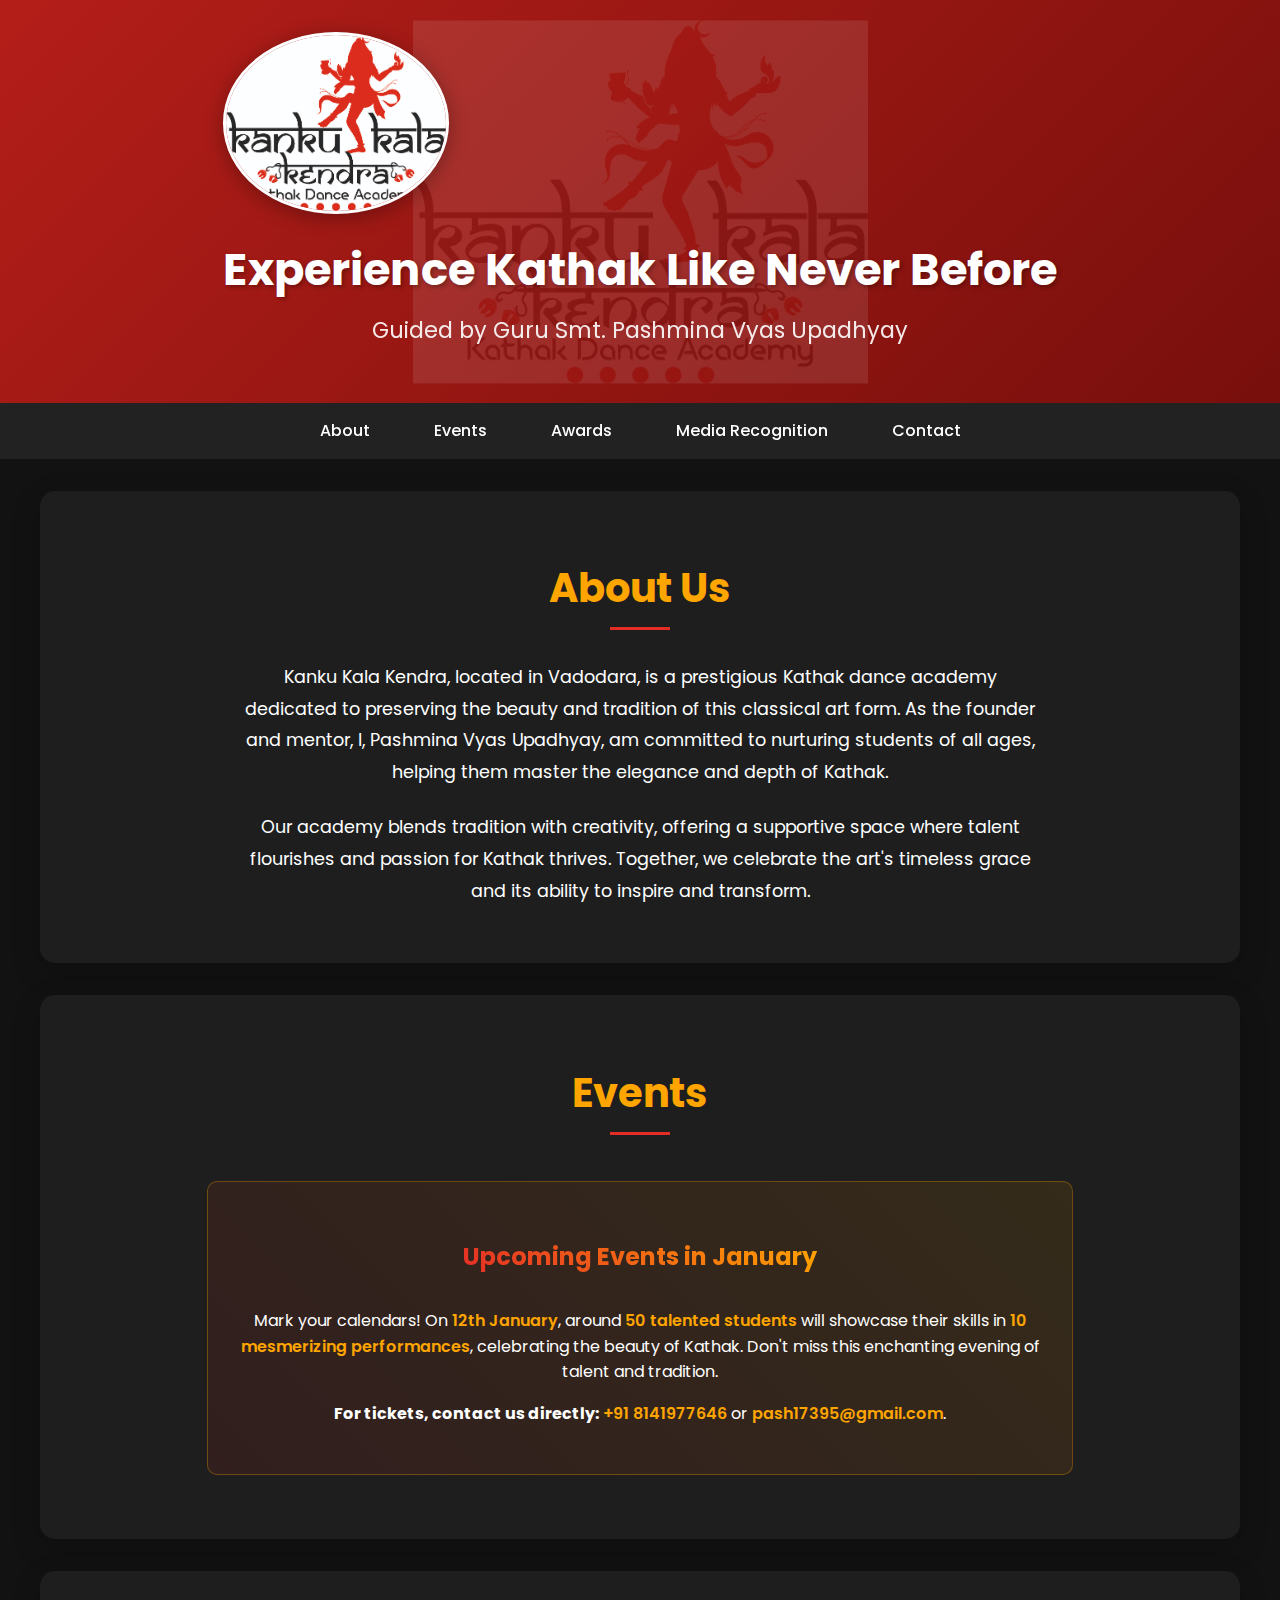
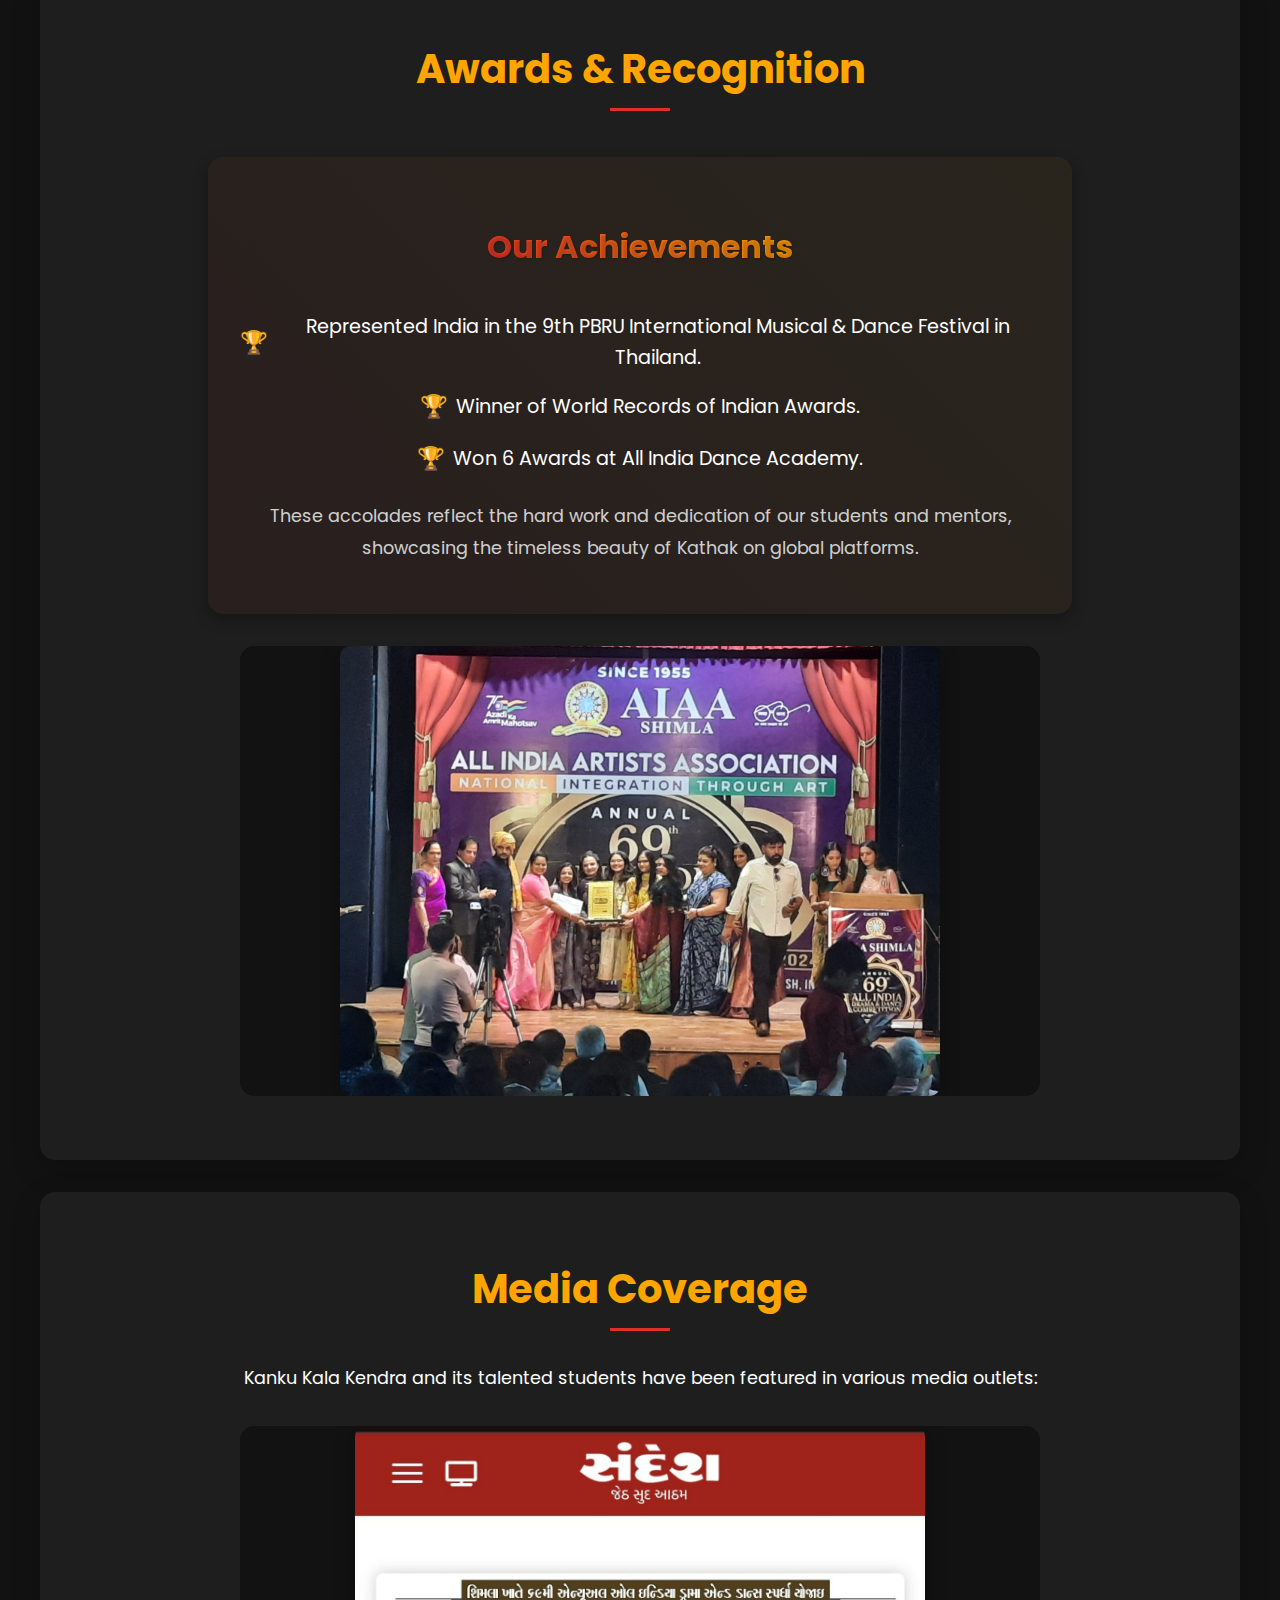
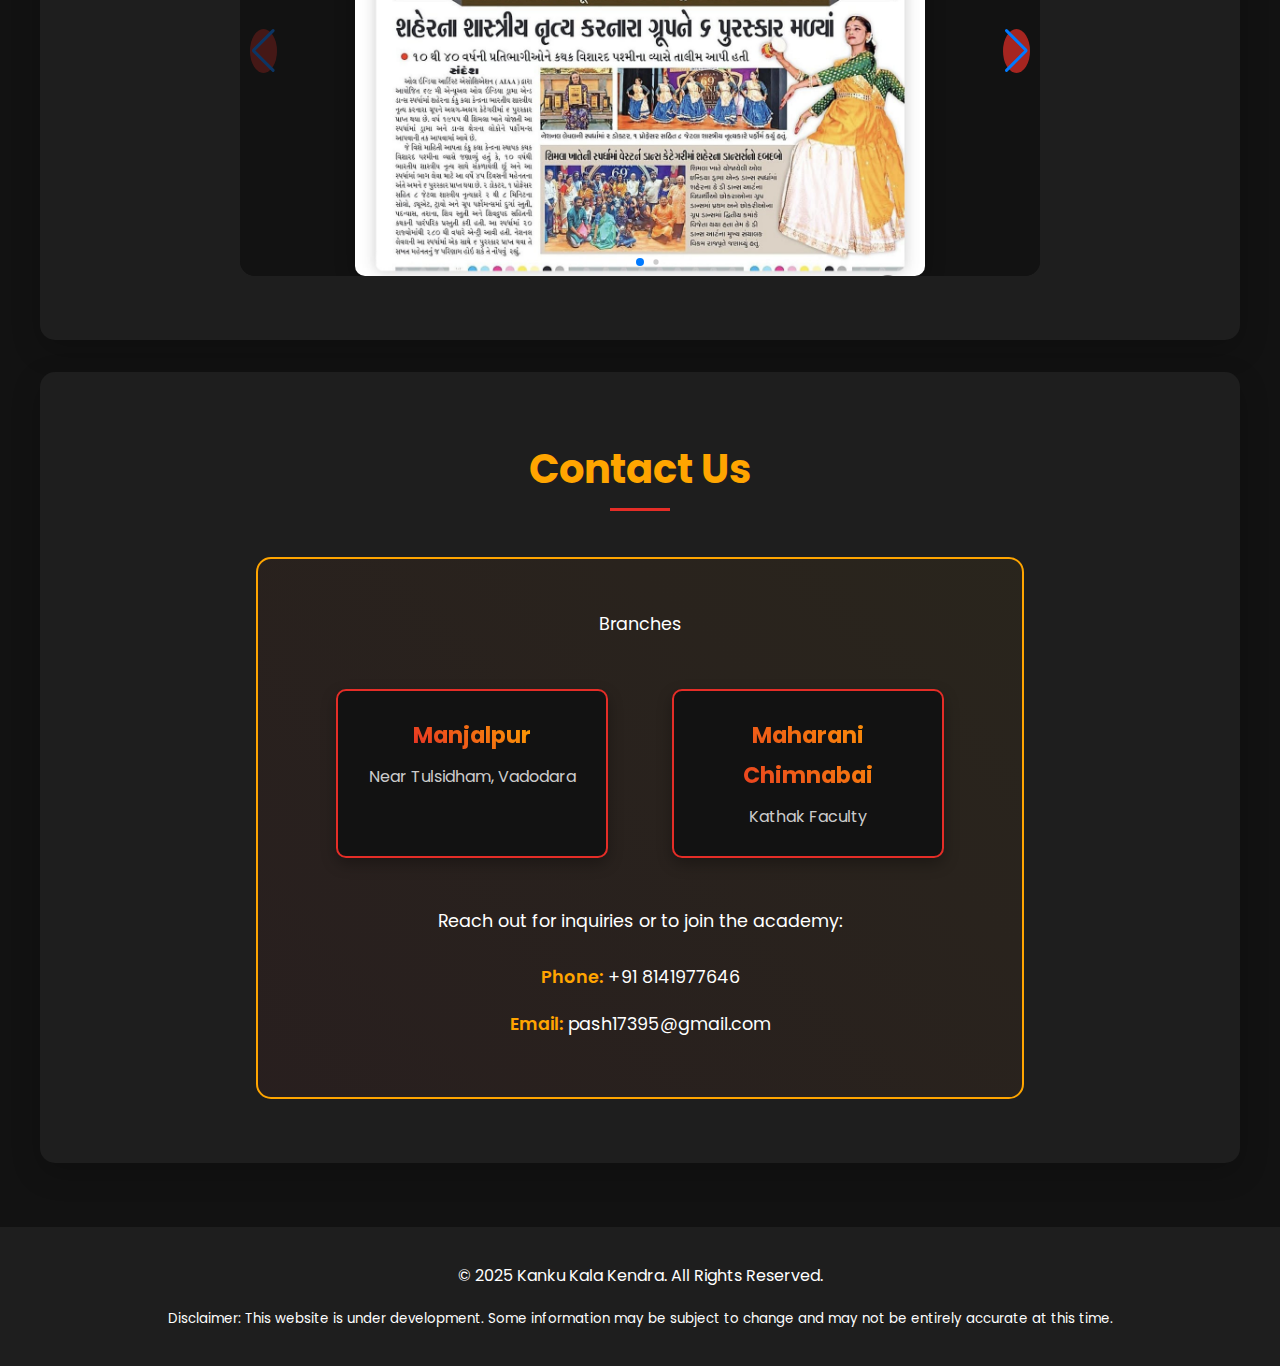
==== index.html @ d4964632 "new updates" ====
<!DOCTYPE html>
<html lang="en">
<head>
  <meta charset="UTF-8" />
  <meta name="viewport" content="width=device-width, initial-scale=1.0" />
  <meta
    name="description"
    content="Welcome to Kanku Kala Kendra, a premier Kathak dance academy in Vadodara, India. Learn the art of Kathak under the guidance of Guru Smt. Pashmina Vyas Upadhyay."
  />
  <title>Kanku Kala Kendra - Kathak Dance Academy</title>

  <!-- Main CSS -->
  <link rel="stylesheet" href="style.css" />

  <!-- Google Fonts -->
  <link
    href="https://fonts.googleapis.com/css2?family=Poppins:wght@300;400;500;600&display=swap"
    rel="stylesheet"
  />

  <!-- Swiper CSS -->
  <link
    rel="stylesheet"
    href="https://cdn.jsdelivr.net/npm/swiper@8/swiper-bundle.min.css"
  />
</head>
<body>
  <!-- HERO (Header) -->
  <header class="hero">
    <div class="hero-content">
      <img
        src="photos/logo/Final_Logo.jpg"
        alt="Kanku Kala Kendra Logo"
        class="logo"
      />
      <h1 class="main-title">Experience Kathak Like Never Before</h1>
      <p class="subtitle">Guided by Guru Smt. Pashmina Vyas Upadhyay</p>
    </div>
  </header>

  <!-- NAV WRAPPER (Hamburger + Nav) -->
  <div class="nav-wrapper">
    <!-- Hamburger Icon -->
    <button class="hamburger" aria-label="Toggle Menu">
      <span></span>
      <span></span>
      <span></span>
    </button>

    <!-- Navigation -->
    <nav>
      <ul class="navbar">
        <li><a href="#about" class="nav-link">About</a></li>
        <li><a href="#events" class="nav-link">Events</a></li>
        <li><a href="#awards" class="nav-link">Awards</a></li>
        <li><a href="#media" class="nav-link">Media Recognition</a></li>
        <li><a href="#contact" class="nav-link">Contact</a></li>
      </ul>
    </nav>
  </div>

  <!-- MAIN CONTENT -->
  <main>
    <!-- ABOUT SECTION -->
    <section id="about" class="animated-section">
      <h2>About Us</h2>
      <div class="section-content">
        <p>
          Kanku Kala Kendra, located in Vadodara, is a prestigious Kathak dance academy dedicated to preserving the beauty and tradition of this classical art form. As the founder and mentor, I, Pashmina Vyas Upadhyay, am committed to nurturing students of all ages, helping them master the elegance and depth of Kathak.
        </p>
        <p>
          Our academy blends tradition with creativity, offering a supportive space where talent flourishes and passion for Kathak thrives. Together, we celebrate the art's timeless grace and its ability to inspire and transform.
        </p>
      </div>
    </section>
    
    <!-- EVENTS SECTION -->
    <section id="events" class="animated-section">
      <h2>Events</h2>
      <div class="highlighted-event">
        <h3>Upcoming Events in January</h3>
        <p>
          Mark your calendars! On
          <span class="highlight">12th January</span>, around
          <span class="highlight">50 talented students</span> will showcase their skills in
          <span class="highlight">10 mesmerizing performances</span>, celebrating the beauty of Kathak. Don't miss this enchanting evening of talent and tradition.
        </p>
        <p>
          <strong>For tickets, contact us directly:</strong>
          <span class="highlight">+91 8141977646</span> or 
          <span class="highlight">pash17395@gmail.com</span>.
        </p>
      </div>
    </section>
    
    <!-- AWARDS SECTION -->
    <section id="awards" class="animated-section">
        <h2>Awards & Recognition</h2>
        <div class="awards-content">
          <h3>Our Achievements</h3>
          <ul>
            <li>Represented India in the 9th PBRU International Musical & Dance Festival in Thailand.</li>
            <li>Winner of World Records of Indian Awards.</li>
            <li>Won 6 Awards at All India Dance Academy.</li>
          </ul>
          <p>
            These accolades reflect the hard work and dedication of our students and mentors, showcasing the timeless beauty of Kathak on global platforms.
          </p>
        </div>
        <!-- Swiper for Awards -->
        <div class="swiper-container awards-swiper">
          <div class="swiper-wrapper">
            <div class="swiper-slide">
              <img
                src="photos/awards/award1.jpg"
                alt="Award Achievement 1"
                loading="lazy"
              />
            </div>
          <!-- Swiper Pagination & Navigation -->
          <div class="swiper-pagination"></div>
          <div class="swiper-button-prev"></div>
          <div class="swiper-button-next"></div>
        </div>
      </section>
      
      
      

    <!-- MEDIA SECTION -->
    <section id="media" class="animated-section">
      <h2>Media Coverage</h2>
      <div class="section-content">
        <p>Kanku Kala Kendra and its talented students have been featured in various media outlets:</p>
        <div class="swiper-container media-swiper">
          <div class="swiper-wrapper">
            <div class="swiper-slide">
              <img
                src="photos/media/media1.jpg"
                alt="Media Feature 1"
                loading="lazy"
              />
            </div>
            <div class="swiper-slide">
              <img
                src="photos/media/media2.jpg"
                alt="Media Feature 2"
                loading="lazy"
              />
            </div>
          </div>
          <div class="swiper-pagination"></div>
          <div class="swiper-button-prev"></div>
          <div class="swiper-button-next"></div>
        </div>
      </div>
    </section>

    <!-- CONTACT SECTION -->
    <section id="contact" class="animated-section">
      <h2>Contact Us</h2>
      <div class="contact-card">
        <div class="section-content">
          <p>Branches</p>
          <div class="branches">
            <div class="branch-card">
              <h3>Manjalpur</h3>
              <p>Near Tulsidham, Vadodara</p>
            </div>
            <div class="branch-card">
              <h3>Maharani Chimnabai</h3>
              <p>Kathak Faculty</p>
            </div>
          </div>
          <p>Reach out for inquiries or to join the academy:</p>
          <ul class="contact-info">
            <li><span class="highlight">Phone:</span> +91 8141977646 </li>
            <li><span class="highlight">Email:</span> pash17395@gmail.com</li>
          </ul>
        </div>
      </div>
    </section>
  </main>

  <footer>
    <p>&copy; 2025 Kanku Kala Kendra. All Rights Reserved.</p>
    <p><small>Disclaimer: This website is under development. Some information may be subject to change and may not be entirely accurate at this time.</small></p>
  </footer>

  <!-- Swiper JS -->
  <script src="https://cdn.jsdelivr.net/npm/swiper@8/swiper-bundle.min.js"></script>

  <!-- Main JS -->
  <script>
    document.addEventListener("DOMContentLoaded", () => {
      const images = document.querySelectorAll("img");
      images.forEach((img) => {
        if (img.complete) {
          img.classList.add("loaded");
        } else {
          img.addEventListener("load", function () {
            this.classList.add("loaded");
          });
        }
      });

      const awardsSwiper = new Swiper(".awards-swiper", {
        slidesPerView: 1,
        effect: "slide",
        speed: 600,
        autoplay: {
          delay: 3500,
          disableOnInteraction: false,
        },
        pagination: {
          el: ".swiper-pagination",
          clickable: true,
          dynamicBullets: true,
        },
        navigation: {
          nextEl: ".swiper-button-next",
          prevEl: ".swiper-button-prev",
        },
        keyboard: {
          enabled: true,
        },
      });

      const mediaSwiper = new Swiper(".media-swiper", {
        slidesPerView: 1,
        effect: "slide",
        speed: 600,
        autoplay: {
          delay: 3500,
          disableOnInteraction: false,
        },
        pagination: {
          el: ".swiper-pagination",
          clickable: true,
          dynamicBullets: true,
        },
        navigation: {
          nextEl: ".swiper-button-next",
          prevEl: ".swiper-button-prev",
        },
        keyboard: {
          enabled: true,
        },
      });

      const hamburgerBtn = document.querySelector(".hamburger");
      const navWrapper = document.querySelector(".nav-wrapper");

      hamburgerBtn.addEventListener("click", () => {
        navWrapper.classList.toggle("open-nav");
      });
    });
  </script>
</body>
</html>
---- style.css ----
/* ------------------------- */
/* Base Styling & Variables  */
/* ------------------------- */
:root {
    --primary-color: #e52d27;
    --secondary-color: #ffa500;
    --background-dark: #121212;
    --background-light: #1e1e1e;
    --text-color: #ffffff;
    --spacing-unit: 20px;
  }
  
  html {
    scroll-behavior: smooth;
  }
  
  body {
    margin: 0;
    font-family: "Poppins", -apple-system, BlinkMacSystemFont, "Segoe UI", Roboto,
      Oxygen-Sans, Ubuntu, Cantarell, "Helvetica Neue", sans-serif;
    background-color: var(--background-dark);
    color: var(--text-color);
    line-height: 1.6;
    min-width: 320px;
    overflow-x: hidden;
  }
  
  * {
    -webkit-tap-highlight-color: transparent;
  }
  
  /* Fade images in when loaded */
  img {
    max-width: 100%;
    height: auto;
    opacity: 0;
    transition: opacity 0.3s ease-in;
  }
  img.loaded {
    opacity: 1;
  }
  
  /* ------------------------- */
  /* Hero Section (Header)     */
  /* ------------------------- */
  .hero {
    background: linear-gradient(
      135deg,
      rgba(180, 30, 25, 1) 0%,
      rgba(120, 15, 12, 1) 100%
    );
    min-height: 400px;
    display: flex;
    align-items: center;
    justify-content: center;
    position: relative;
    overflow: hidden;
  }
  
  .hero-content {
    text-align: center;
    position: relative;
    z-index: 1;
    padding: 2rem var(--spacing-unit);
  }
  
  .hero::after {
    content: "";
    position: absolute;
    width: 90%;
    height: 90%;
    background: url("photos/logo/Final_Logo.jpg") center/contain no-repeat;
    opacity: 0.1;
    top: 50%;
    left: 50%;
    transform: translate(-50%, -50%);
    z-index: 0;
  }
  
  .logo {
    width: 220px; /* Define the logo width */
    height: 220px; /* Set the height to match width for a circular shape */
    border-radius: 50%; /* Make the logo circular */
    border: 3px solid var(--text-color); /* Add a visible border */
    margin-bottom: var(--spacing-unit); /* Add space below the logo */
    box-shadow: 0 4px 20px rgba(0, 0, 0, 0.3); /* Add shadow for depth */
    background-color: white; /* Ensure the background of the logo remains white */
    display: flex; /* Center the image inside the circle */
    align-items: center;
    justify-content: center;
    overflow: hidden; /* Prevent image overflow */
  }
  
  .logo img {
    width: 100%; /* Scale the image to fit */
    height: auto; /* Maintain aspect ratio */
  }
  
  

  
  .main-title {
    font-size: 2.8rem;
    margin: 0.5rem 0;
    color: var(--text-color);
    text-shadow: 2px 2px 4px rgba(0, 0, 0, 0.3);
  }
  
  .subtitle {
    font-size: 1.4rem;
    color: var(--text-color);
    opacity: 0.9;
    margin-top: 0.5rem;
  }
  
  /* ------------------------- */
  /* Navigation & Hamburger    */
  /* ------------------------- */
  .nav-wrapper {
    position: sticky;
    top: 0;
    z-index: 1000;
    background-color: rgba(36, 36, 36, 0.95);
    backdrop-filter: blur(10px);
  }
  
  .hamburger {
    position: absolute;
    top: 10px;
    right: 15px;
    background: rgba(36, 36, 36, 0.95);
    border: none;
    width: 40px;
    height: 40px;
    cursor: pointer;
    display: none;
    z-index: 1001;
    border-radius: 5px;
    padding: 8px;
  }
  
  .hamburger span {
    display: block;
    width: 70%;
    height: 3px;
    margin: 5px auto;
    background-color: #fff;
    transition: 0.3s ease;
    border-radius: 2px;
  }
  
  nav {
    transition: max-height 0.3s ease;
  }
  
  .navbar {
    display: flex;
    justify-content: center;
    align-items: center;
    list-style: none;
    margin: 0;
    padding: 15px 10px;
    gap: 2rem;
    flex-wrap: wrap;
  }
  
  .navbar a {
    text-decoration: none;
    color: var(--text-color);
    font-weight: 500;
    padding: 8px 16px;
    border-radius: 20px;
    transition: all 0.3s ease;
    white-space: nowrap;
  }
  
  .navbar a:hover {
    background-color: var(--primary-color);
    transform: translateY(-2px);
  }
  
  /* Toggled Class (Open Navigation in Mobile) */
  .nav-wrapper.open-nav nav {
    max-height: 500px;
  }
  
  .nav-wrapper.open-nav {
    background-color: rgba(36, 36, 36, 0.98);
  }
  
  /* By default, hide nav on small screens (we override in media queries) */
  @media (max-width: 768px) {
    nav {
      max-height: 0;
      overflow: hidden;
    }
    .hamburger {
      display: block;
    }
    .navbar {
      flex-direction: column;
      padding: 60px 20px 20px;
      gap: 1rem;
    }
    .navbar a {
      width: 100%;
      text-align: center;
      padding: 12px 16px;
    }
  }
  
  /* ------------------------- */
  /* Main Sections Styles      */
  /* ------------------------- */
  main {
    max-width: 1200px;
    margin: 0 auto;
    padding: 0 var(--spacing-unit);
  }
  
  section {
    margin: 4rem 0;
  }
  
  .animated-section {
    background-color: var(--background-light);
    border-radius: 15px;
    padding: 2rem;
    margin: 2rem auto;
    box-shadow: 0 10px 30px rgba(0, 0, 0, 0.2);
    transition: transform 0.3s ease;
    text-align: center;
    animation: fadeIn 0.6s ease-out;
  }
  
  .animated-section:hover {
    transform: translateY(-5px);
  }
  
  @keyframes fadeIn {
    from {
      opacity: 0;
      transform: translateY(20px);
    }
    to {
      opacity: 1;
      transform: translateY(0);
    }
  }
  
  h2 {
    font-size: 2.5rem;
    color: var(--secondary-color);
    margin-bottom: 1.5rem;
    position: relative;
    display: inline-block;
    text-align: center;
  }
  
  h2::after {
    content: "";
    position: absolute;
    bottom: -10px;
    left: 50%;
    transform: translateX(-50%);
    width: 60px;
    height: 3px;
    background-color: var(--primary-color);
  }
  
  .section-content {
    font-size: 1.1rem;
    line-height: 1.8;
    max-width: 800px;
    margin: 0 auto;
    text-align: center;
  }
  
  .section-content p {
    margin-bottom: 1.5rem;
  }
  
  /* Events Section */
  .highlighted-event {
    background: linear-gradient(
      45deg,
      rgba(229, 45, 39, 0.1),
      rgba(255, 165, 0, 0.1)
    );
    padding: 2rem;
    border-radius: 10px;
    border: 1px solid rgba(255, 165, 0, 0.3);
    text-align: center;
    margin: 2rem auto;
    max-width: 800px;
  }
  
  .highlight {
    color: var(--secondary-color);
    font-weight: 600;
    transition: color 0.3s ease;
  }
  
  .highlight:hover {
    color: var(--primary-color);
  }
  
  /* ------------------------- */
  /* SWIPER (Awards & Media)   */
  /* ------------------------- */
  .swiper-container {
    width: 100%;
    max-width: 800px;
    height: 450px;
    margin: 2rem auto;
    border-radius: 15px;
    overflow: hidden;
    position: relative;
    background: var(--background-dark);
    display: flex;
    align-items: center;
    justify-content: center;
  }
  
  .swiper-slide {
    display: flex;
    align-items: center;
    justify-content: center;
    background: var(--background-dark);
  }
  
  .swiper-slide img {
    max-width: 100%;
    max-height: 100%;
    object-fit: contain;
    border-radius: 10px;
    box-shadow: 0 4px 20px rgba(0, 0, 0, 0.3);
    transition: opacity 0.3s ease-in;
  }
  
  .swiper-button-next,
  .swiper-button-prev {
    color: #fff;
    background: rgba(229, 45, 39, 0.7);
    width: 35px;
    height: 35px;
    border-radius: 50%;
    transition: all 0.3s ease;
  }
  
  .swiper-button-next:hover,
  .swiper-button-prev:hover {
    background: rgba(229, 45, 39, 0.9);
    transform: scale(1.1);
  }
  
  .swiper-button-next:after,
  .swiper-button-prev:after {
    font-size: 20px;
  }
  
  .swiper-pagination-bullet {
    background: #fff;
    opacity: 0.6;
  }
  
  .swiper-pagination-bullet-active {
    background: var(--primary-color);
    opacity: 1;
  }
  
  /* ------------------------- */
  /* Contact Section           */
  /* ------------------------- */
  .contact-card {
    background: linear-gradient(
      45deg,
      rgba(229, 45, 39, 0.05),
      rgba(255, 165, 0, 0.05)
    );
    padding: 2rem;
    border: 2px solid var(--secondary-color);
    border-radius: 15px;
    max-width: 700px;
    margin: 2rem auto;
  }
  
  /* Branches Grid */
  .branches {
    display: grid;
    gap: 2rem; /* Increased gap between branch cards */
    margin: 2rem 0;
    grid-template-columns: repeat(auto-fill, minmax(200px, 1fr));
    justify-items: center;
  }
  
  .branch-card {
    background-color: var(--background-dark);
    color: var(--text-color);
    border-radius: 10px;
    padding: 1rem;
    border: 1px solid var(--primary-color);
    box-shadow: 0 6px 15px rgba(0, 0, 0, 0.3);
    width: 100%;
    max-width: 250px;
    text-align: center;
    transition: transform 0.3s ease;
    margin: 1rem; /* Added margin around each branch card */
  }
  
  
  .branch-card:hover {
    transform: translateY(-5px);
  }
  
  .branch-card h3 {
    margin-top: 0;
    color: var(--secondary-color);
    margin-bottom: 0.5rem;
  }
  
  .branch-card p {
    margin: 0;
    font-size: 1rem;
  }
  
  /* Contact Info */
  .contact-info {
    list-style: none;
    padding: 0;
    margin: 1.5rem 0;
    text-align: center;
  }
  
  .contact-info li {
    margin: 1rem 0;
    font-size: 1.1rem;
  }
  
  /* ------------------------- */
  /* Footer                    */
  /* ------------------------- */
  footer {
    background-color: var(--background-light);
    text-align: center;
    padding: var(--spacing-unit);
    margin-top: 4rem;
  }
  
  h3 {
    background: linear-gradient(45deg, var(--primary-color), var(--secondary-color));
    background-clip: text;
    -webkit-background-clip: text;
    color: transparent;
    -webkit-text-fill-color: transparent;
    display: inline-block;
    font-size: 1.5rem;
    margin-bottom: 1rem;
  }
  
  /* Loading State */
  .loading {
    position: relative;
  }
  
  .loading::after {
    content: "";
    position: absolute;
    top: 0;
    left: 0;
    width: 100%;
    height: 100%;
    background: linear-gradient(
      90deg,
      transparent,
      rgba(255, 255, 255, 0.1),
      transparent
    );
    animation: loading 1.5s infinite;
  }
  
  @keyframes loading {
    0% {
      transform: translateX(-100%);
    }
    100% {
      transform: translateX(100%);
    }
  }
  
  /* Custom Scrollbar */
  ::-webkit-scrollbar {
    width: 10px;
  }
  
  ::-webkit-scrollbar-track {
    background: var(--background-dark);
  }
  
  ::-webkit-scrollbar-thumb {
    background: var(--primary-color);
    border-radius: 5px;
  }
  
  ::-webkit-scrollbar-thumb:hover {
    background: var(--secondary-color);
  }
  
  /* Accessibility */
  a:focus,
  button:focus {
    outline: 2px solid var(--secondary-color);
    outline-offset: 2px;
  }
  
  :focus-visible {
    outline: 2px solid var(--secondary-color);
    outline-offset: 2px;
  }
  
  ::selection {
    background-color: var(--primary-color);
    color: var(--text-color);
  }
  
  /* ------------------------- */
  /* RESPONSIVE DESIGN         */
  /* ------------------------- */
  @media (max-width: 768px) {
    .hero {
      min-height: 300px;
    }
    
    .main-title {
      font-size: 2.2rem;
    }
    
    .subtitle {
      font-size: 1.2rem;
    }
    
    .logo {
      width: 180px;
    }
    
    .animated-section {
      padding: 1.5rem;
    }
    
    h2 {
      font-size: 2rem;
    }
    
    .swiper-container {
      height: 350px;
    }
    
    .swiper-button-next,
    .swiper-button-prev {
      width: 30px;
      height: 30px;
    }
    
    .swiper-button-next:after,
    .swiper-button-prev:after {
      font-size: 16px;
    }
  }
  
  @media (max-width: 480px) {
    .hero {
      min-height: 250px;
    }
    
    .main-title {
      font-size: 1.8rem;
    }
    
    .subtitle {
      font-size: 1rem;
    }
    
    .logo {
      width: 160px;
    }
    
    .contact-card {
      padding: 1rem;
    }
    
    .animated-section {
      padding: 1rem;
      margin: 1rem auto;
    }
    
    .highlighted-event {
      padding: 1rem;
    }
    
    .section-content {
      font-size: 1rem;
    }
    
    .swiper-container {
      height: 250px;
    }
  }
  
  /* Touch Device Optimizations */
  @media (hover: hover) and (pointer: fine) {
    .navbar a:hover {
      background-color: var(--primary-color);
      transform: translateY(-2px);
    }
    
    .branch-card:hover {
      transform: translateY(-5px);
    }
  }
  
  @media (pointer: coarse) {
    .navbar a {
      padding: 12px 20px;
    }
    
    .contact-info li {
      padding: 8px 0;
    }
  }
  
  /* Print Styles */
  @media print {
    body {
      background: white;
      color: black;
    }
    
    .hero {
      background: none;
      min-height: auto;
    }
    
    .animated-section {
      box-shadow: none;
      break-inside: avoid;
    }
    
    .nav-wrapper,
    .swiper-container {
      display: none;
    }
  }

/* ------------------------- */
/* Base Styling & Variables  */
/* ------------------------- */
:root {
    --primary-color: #e52d27;
    --secondary-color: #ffa500;
    --background-dark: #121212;
    --background-light: #1e1e1e;
    --text-color: #ffffff;
    --spacing-unit: 20px;
  }
  
  html {
    scroll-behavior: smooth;
  }
  
  body {
    margin: 0;
    font-family: "Poppins", -apple-system, BlinkMacSystemFont, "Segoe UI", Roboto,
      Oxygen-Sans, Ubuntu, Cantarell, "Helvetica Neue", sans-serif;
    background-color: var(--background-dark);
    color: var(--text-color);
    line-height: 1.6;
    min-width: 320px;
    overflow-x: hidden;
  }
  
  * {
    -webkit-tap-highlight-color: transparent;
  }
  
  /* Fade images in when loaded */
  img {
    max-width: 100%;
    height: auto;
    opacity: 0;
    transition: opacity 0.3s ease-in;
  }
  img.loaded {
    opacity: 1;
  }
  
  /* ------------------------- */
  /* Hero Section (Header)     */
  /* ------------------------- */
  .hero {
    background: linear-gradient(
      135deg,
      rgba(180, 30, 25, 1) 0%,
      rgba(120, 15, 12, 1) 100%
    );
    min-height: 400px;
    display: flex;
    align-items: center;
    justify-content: center;
    position: relative;
    overflow: hidden;
  }
  
  .hero-content {
    text-align: center;
    position: relative;
    z-index: 1;
    padding: 2rem var(--spacing-unit);
  }
  
  .hero::after {
    content: "";
    position: absolute;
    width: 90%;
    height: 90%;
    background: url("photos/logo/Final_Logo.jpg") center/contain no-repeat;
    opacity: 0.1;
    top: 50%;
    left: 50%;
    transform: translate(-50%, -50%);
    z-index: 0;
  }
  
  .logo {
    width: 220px;
    height: auto;
    border-radius: 50%;
    border: 3px solid var(--text-color);
    margin-bottom: var(--spacing-unit);
    box-shadow: 0 4px 20px rgba(0, 0, 0, 0.3);
  }
  
  .main-title {
    font-size: 2.8rem;
    margin: 0.5rem 0;
    color: var(--text-color);
    text-shadow: 2px 2px 4px rgba(0, 0, 0, 0.3);
  }
  
  .subtitle {
    font-size: 1.4rem;
    color: var(--text-color);
    opacity: 0.9;
    margin-top: 0.5rem;
  }
  
  /* ------------------------- */
  /* Navigation & Hamburger    */
  /* ------------------------- */
  .nav-wrapper {
    position: sticky;
    top: 0;
    z-index: 1000;
    background-color: rgba(36, 36, 36, 0.95);
    backdrop-filter: blur(10px);
  }
  
  .hamburger {
    position: absolute;
    top: 10px;
    right: 15px;
    background: rgba(36, 36, 36, 0.95);
    border: none;
    width: 40px;
    height: 40px;
    cursor: pointer;
    display: none;
    z-index: 1001;
    border-radius: 5px;
    padding: 8px;
  }
  
  .hamburger span {
    display: block;
    width: 70%;
    height: 3px;
    margin: 5px auto;
    background-color: #fff;
    transition: 0.3s ease;
    border-radius: 2px;
  }
  
  nav {
    transition: max-height 0.3s ease;
  }
  
  .navbar {
    display: flex;
    justify-content: center;
    align-items: center;
    list-style: none;
    margin: 0;
    padding: 15px 10px;
    gap: 2rem;
    flex-wrap: wrap;
  }
  
  .navbar a {
    text-decoration: none;
    color: var(--text-color);
    font-weight: 500;
    padding: 8px 16px;
    border-radius: 20px;
    transition: all 0.3s ease;
    white-space: nowrap;
  }
  
  .navbar a:hover {
    background-color: var(--primary-color);
    transform: translateY(-2px);
  }
  
  /* Toggled Class (Open Navigation in Mobile) */
  .nav-wrapper.open-nav nav {
    max-height: 500px;
  }
  
  .nav-wrapper.open-nav {
    background-color: rgba(36, 36, 36, 0.98);
  }
  
  /* By default, hide nav on small screens (we override in media queries) */
  @media (max-width: 768px) {
    nav {
      max-height: 0;
      overflow: hidden;
    }
    .hamburger {
      display: block;
    }
    .navbar {
      flex-direction: column;
      padding: 60px 20px 20px;
      gap: 1rem;
    }
    .navbar a {
      width: 100%;
      text-align: center;
      padding: 12px 16px;
    }
  }
  
  /* ------------------------- */
  /* Main Sections Styles      */
  /* ------------------------- */
  main {
    max-width: 1200px;
    margin: 0 auto;
    padding: 0 var(--spacing-unit);
  }
  
  section {
    margin: 4rem 0;
  }
  
  .animated-section {
    background-color: var(--background-light);
    border-radius: 15px;
    padding: 2rem;
    margin: 2rem auto;
    box-shadow: 0 10px 30px rgba(0, 0, 0, 0.2);
    transition: transform 0.3s ease;
    text-align: center;
    animation: fadeIn 0.6s ease-out;
  }
  
  .animated-section:hover {
    transform: translateY(-5px);
  }
  
  @keyframes fadeIn {
    from {
      opacity: 0;
      transform: translateY(20px);
    }
    to {
      opacity: 1;
      transform: translateY(0);
    }
  }
  
  h2 {
    font-size: 2.5rem;
    color: var(--secondary-color);
    margin-bottom: 1.5rem;
    position: relative;
    display: inline-block;
    text-align: center;
  }
  
  h2::after {
    content: "";
    position: absolute;
    bottom: -10px;
    left: 50%;
    transform: translateX(-50%);
    width: 60px;
    height: 3px;
    background-color: var(--primary-color);
  }
  
  .section-content {
    font-size: 1.1rem;
    line-height: 1.8;
    max-width: 800px;
    margin: 0 auto;
    text-align: center;
  }
  
  .section-content p {
    margin-bottom: 1.5rem;
  }
  
  /* Events Section */
  .highlighted-event {
    background: linear-gradient(
      45deg,
      rgba(229, 45, 39, 0.1),
      rgba(255, 165, 0, 0.1)
    );
    padding: 2rem;
    border-radius: 10px;
    border: 1px solid rgba(255, 165, 0, 0.3);
    text-align: center;
    margin: 2rem auto;
    max-width: 800px;
  }
  
  .highlight {
    color: var(--secondary-color);
    font-weight: 600;
    transition: color 0.3s ease;
  }
  
  .highlight:hover {
    color: var(--primary-color);
  }
  
  /* ------------------------- */
  /* SWIPER (Awards & Media)   */
  /* ------------------------- */
  .swiper-container {
    width: 100%;
    max-width: 800px;
    height: 450px;
    margin: 2rem auto;
    border-radius: 15px;
    overflow: hidden;
    position: relative;
    background: var(--background-dark);
    display: flex;
    align-items: center;
    justify-content: center;
  }
  
  .swiper-slide {
    display: flex;
    align-items: center;
    justify-content: center;
    background: var(--background-dark);
  }
  
  .swiper-slide img {
    max-width: 100%;
    max-height: 100%;
    object-fit: contain;
    border-radius: 10px;
    box-shadow: 0 4px 20px rgba(0, 0, 0, 0.3);
    transition: opacity 0.3s ease-in;
  }
  
  .swiper-button-next,
  .swiper-button-prev {
    color: #fff;
    background: rgba(229, 45, 39, 0.7);
    width: 35px;
    height: 35px;
    border-radius: 50%;
    transition: all 0.3s ease;
  }
  
  .swiper-button-next:hover,
  .swiper-button-prev:hover {
    background: rgba(229, 45, 39, 0.9);
    transform: scale(1.1);
  }
  
  .swiper-button-next:after,
  .swiper-button-prev:after {
    font-size: 20px;
  }
  
  .swiper-pagination-bullet {
    background: #fff;
    opacity: 0.6;
  }
  
  .swiper-pagination-bullet-active {
    background: var(--primary-color);
    opacity: 1;
  }
  
  /* ------------------------- */
  /* Contact Section           */
  /* ------------------------- */
  .contact-card {
    background: linear-gradient(
      45deg,
      rgba(229, 45, 39, 0.05),
      rgba(255, 165, 0, 0.05)
    );
    padding: 2rem;
    border: 2px solid var(--secondary-color);
    border-radius: 15px;
    max-width: 700px;
    margin: 2rem auto;
  }
  
  /* Branches Grid */
  .branches {
    display: flex; /* Use flexbox for better alignment */
    gap: 2rem; /* Increase spacing between branch cards */
    justify-content: center; /* Center align the branch cards */
    margin-top: 2rem; /* Add margin above the branches */
  }
  
  .branch-card {
    background-color: var(--background-dark);
    color: var(--text-color);
    border-radius: 10px;
    padding: 1.5rem; /* Increase padding for better readability */
    border: 2px solid var(--primary-color);
    box-shadow: 0 6px 15px rgba(0, 0, 0, 0.3);
    max-width: 220px; /* Limit the width of branch cards */
    text-align: center;
    transition: transform 0.3s ease, box-shadow 0.3s ease;
  }
  
  .branch-card:hover {
    transform: translateY(-5px); /* Lift the card on hover */
    box-shadow: 0 10px 20px rgba(0, 0, 0, 0.4); /* Add depth on hover */
  }
  
  .branch-card h3 {
    margin-top: 0;
    color: var(--secondary-color);
    margin-bottom: 0.5rem;
    font-size: 1.4rem; /* Adjust font size for better visual hierarchy */
  }
  
  .branch-card p {
    margin: 0;
    font-size: 1rem;
    color: rgba(255, 255, 255, 0.8); /* Add subtle contrast to the text */
  }
  
  
  /* Contact Info */
  .contact-info {
    list-style: none;
    padding: 0;
    margin: 1.5rem 0;
    text-align: center;
  }
  
  .contact-info li {
    margin: 1rem 0;
    font-size: 1.1rem;
  }
  
  /* ------------------------- */
  /* Footer                    */
  /* ------------------------- */
  footer {
    background-color: var(--background-light);
    text-align: center;
    padding: var(--spacing-unit);
    margin-top: 4rem;
  }
  
  h3 {
    background: linear-gradient(45deg, var(--primary-color), var(--secondary-color));
    background-clip: text;
    -webkit-background-clip: text;
    color: transparent;
    -webkit-text-fill-color: transparent;
    display: inline-block;
    font-size: 1.5rem;
    margin-bottom: 1rem;
  }
  
  /* Loading State */
  .loading {
    position: relative;
  }
  
  .loading::after {
    content: "";
    position: absolute;
    top: 0;
    left: 0;
    width: 100%;
    height: 100%;
    background: linear-gradient(
      90deg,
      transparent,
      rgba(255, 255, 255, 0.1),
      transparent
    );
    animation: loading 1.5s infinite;
  }
  
  @keyframes loading {
    0% {
      transform: translateX(-100%);
    }
    100% {
      transform: translateX(100%);
    }
  }
  
  /* Custom Scrollbar */
  ::-webkit-scrollbar {
    width: 10px;
  }
  
  ::-webkit-scrollbar-track {
    background: var(--background-dark);
  }
  
  ::-webkit-scrollbar-thumb {
    background: var(--primary-color);
    border-radius: 5px;
  }
  
  ::-webkit-scrollbar-thumb:hover {
    background: var(--secondary-color);
  }
  
  /* Accessibility */
  a:focus,
  button:focus {
    outline: 2px solid var(--secondary-color);
    outline-offset: 2px;
  }
  
  :focus-visible {
    outline: 2px solid var(--secondary-color);
    outline-offset: 2px;
  }
  
  ::selection {
    background-color: var(--primary-color);
    color: var(--text-color);
  }
  
  /* ------------------------- */
  /* RESPONSIVE DESIGN         */
  /* ------------------------- */
  @media (max-width: 768px) {
    .hero {
      min-height: 300px;
    }
    
    .main-title {
      font-size: 2.2rem;
    }
    
    .subtitle {
      font-size: 1.2rem;
    }
    
    .logo {
      width: 180px;
    }
    
    .animated-section {
      padding: 1.5rem;
    }
    
    h2 {
      font-size: 2rem;
    }
    
    .swiper-container {
      height: 350px;
    }
    
    .swiper-button-next,
    .swiper-button-prev {
      width: 30px;
      height: 30px;
    }
    
    .swiper-button-next:after,
    .swiper-button-prev:after {
      font-size: 16px;
    }
  }
  
  @media (max-width: 480px) {
    .hero {
      min-height: 250px;
    }
    
    .main-title {
      font-size: 1.8rem;
    }
    
    .subtitle {
      font-size: 1rem;
    }
    
    .logo {
      width: 160px;
    }
    
    .contact-card {
      padding: 1rem;
    }
    
    .animated-section {
      padding: 1rem;
      margin: 1rem auto;
    }
    
    .highlighted-event {
      padding: 1rem;
    }
    
    .section-content {
      font-size: 1rem;
    }
    
    .swiper-container {
      height: 250px;
    }
  }
  
  /* Touch Device Optimizations */
  @media (hover: hover) and (pointer: fine) {
    .navbar a:hover {
      background-color: var(--primary-color);
      transform: translateY(-2px);
    }
    
    .branch-card:hover {
      transform: translateY(-5px);
    }
  }
  
  @media (pointer: coarse) {
    .navbar a {
      padding: 12px 20px;
    }
    
    .contact-info li {
      padding: 8px 0;
    }
  }
  
  /* Print Styles */
  @media print {
    body {
      background: white;
      color: black;
    }
    
    .hero {
      background: none;
      min-height: auto;
    }
    
    .animated-section {
      box-shadow: none;
      break-inside: avoid;
    }
    
    .nav-wrapper,
    .swiper-container {
      display: none;
    }
  }

 /* Awards Section Styling */
.awards-content {
    background: linear-gradient(45deg, rgba(229, 45, 39, 0.05), rgba(255, 165, 0, 0.05));
    padding: 2rem;
    border-radius: 15px;
    margin: 2rem auto;
    box-shadow: 0 6px 15px rgba(0, 0, 0, 0.3);
    text-align: center; /* Center-align all text */
    max-width: 800px;
  }
  
  .awards-content h3 {
    font-size: 2rem; /* Larger font for the heading */
    color: var(--secondary-color); /* Secondary color for the heading */
    margin-bottom: 1rem; /* Space below the heading */
    text-shadow: 1px 1px 2px rgba(0, 0, 0, 0.2); /* Subtle shadow for depth */
    text-align: center; /* Center-align the heading */
  }
  
  .awards-content ul {
    list-style: none; /* Remove default bullet points */
    padding: 0; /* Remove padding */
    margin: 1.5rem 0; /* Add spacing around the list */
    text-align: center; /* Center-align the list items */
  }
  
  .awards-content ul li {
    font-size: 1.2rem; /* Font size for the list items */
    color: var(--text-color); /* Text color matching the theme */
    margin-bottom: 1rem; /* Spacing between list items */
    position: relative; /* Positioning for the icon */
    display: flex; /* Use Flexbox for alignment */
    align-items: center; /* Vertically center items */
    justify-content: center; /* Horizontally center items */
    gap: 8px; /* Space between the icon and text */
  }
  
  .awards-content ul li::before {
    content: "🏆"; /* Trophy icon before each item */
    font-size: 1.4rem; /* Icon size */
    color: var(--primary-color); /* Primary color for the icon */
  }
  
  .awards-content p {
    font-size: 1.1rem; /* Font size for the paragraph */
    color: rgba(255, 255, 255, 0.8); /* Subtle contrast for the text */
    line-height: 1.8; /* Improve readability */
    margin-top: 1.5rem; /* Space above the paragraph */
  }
  
  /* Swiper for Awards */
  .swiper-container {
    width: 100%;
    max-width: 800px;
    height: 450px;
    margin: 2rem auto;
    border-radius: 15px; /* Rounded corners */
    overflow: hidden; /* Ensure content stays within bounds */
    position: relative;
    background: var(--background-dark); /* Background matching theme */
    display: flex;
    align-items: center;
    justify-content: center;
  }
  
  .swiper-slide {
    display: flex;
    align-items: center;
    justify-content: center;
    background: var(--background-dark);
  }
  
  .swiper-slide img {
    max-width: 100%; /* Ensure image scales properly */
    max-height: 100%;
    object-fit: contain; /* Maintain aspect ratio */
    border-radius: 10px; /* Rounded corners for images */
    box-shadow: 0 4px 20px rgba(0, 0, 0, 0.3); /* Subtle shadow for images */
    transition: opacity 0.3s ease-in;
  }
  
  .swiper-button-next,
  .swiper-button-prev {
    color: #fff;
    background: rgba(229, 45, 39, 0.7);
    width: 35px;
    height: 35px;
    border-radius: 50%;
    transition: all 0.3s ease;
  }
  
  .swiper-button-next:hover,
  .swiper-button-prev:hover {
    background: rgba(229, 45, 39, 0.9);
    transform: scale(1.1);
  }
  
  .swiper-button-next:after,
  .swiper-button-prev:after {
    font-size: 20px;
  }
  
  .swiper-pagination-bullet {
    background: #fff;
    opacity: 0.6;
  }
  
  .swiper-pagination-bullet-active {
    background: var(--primary-color);
    opacity: 1;
  }
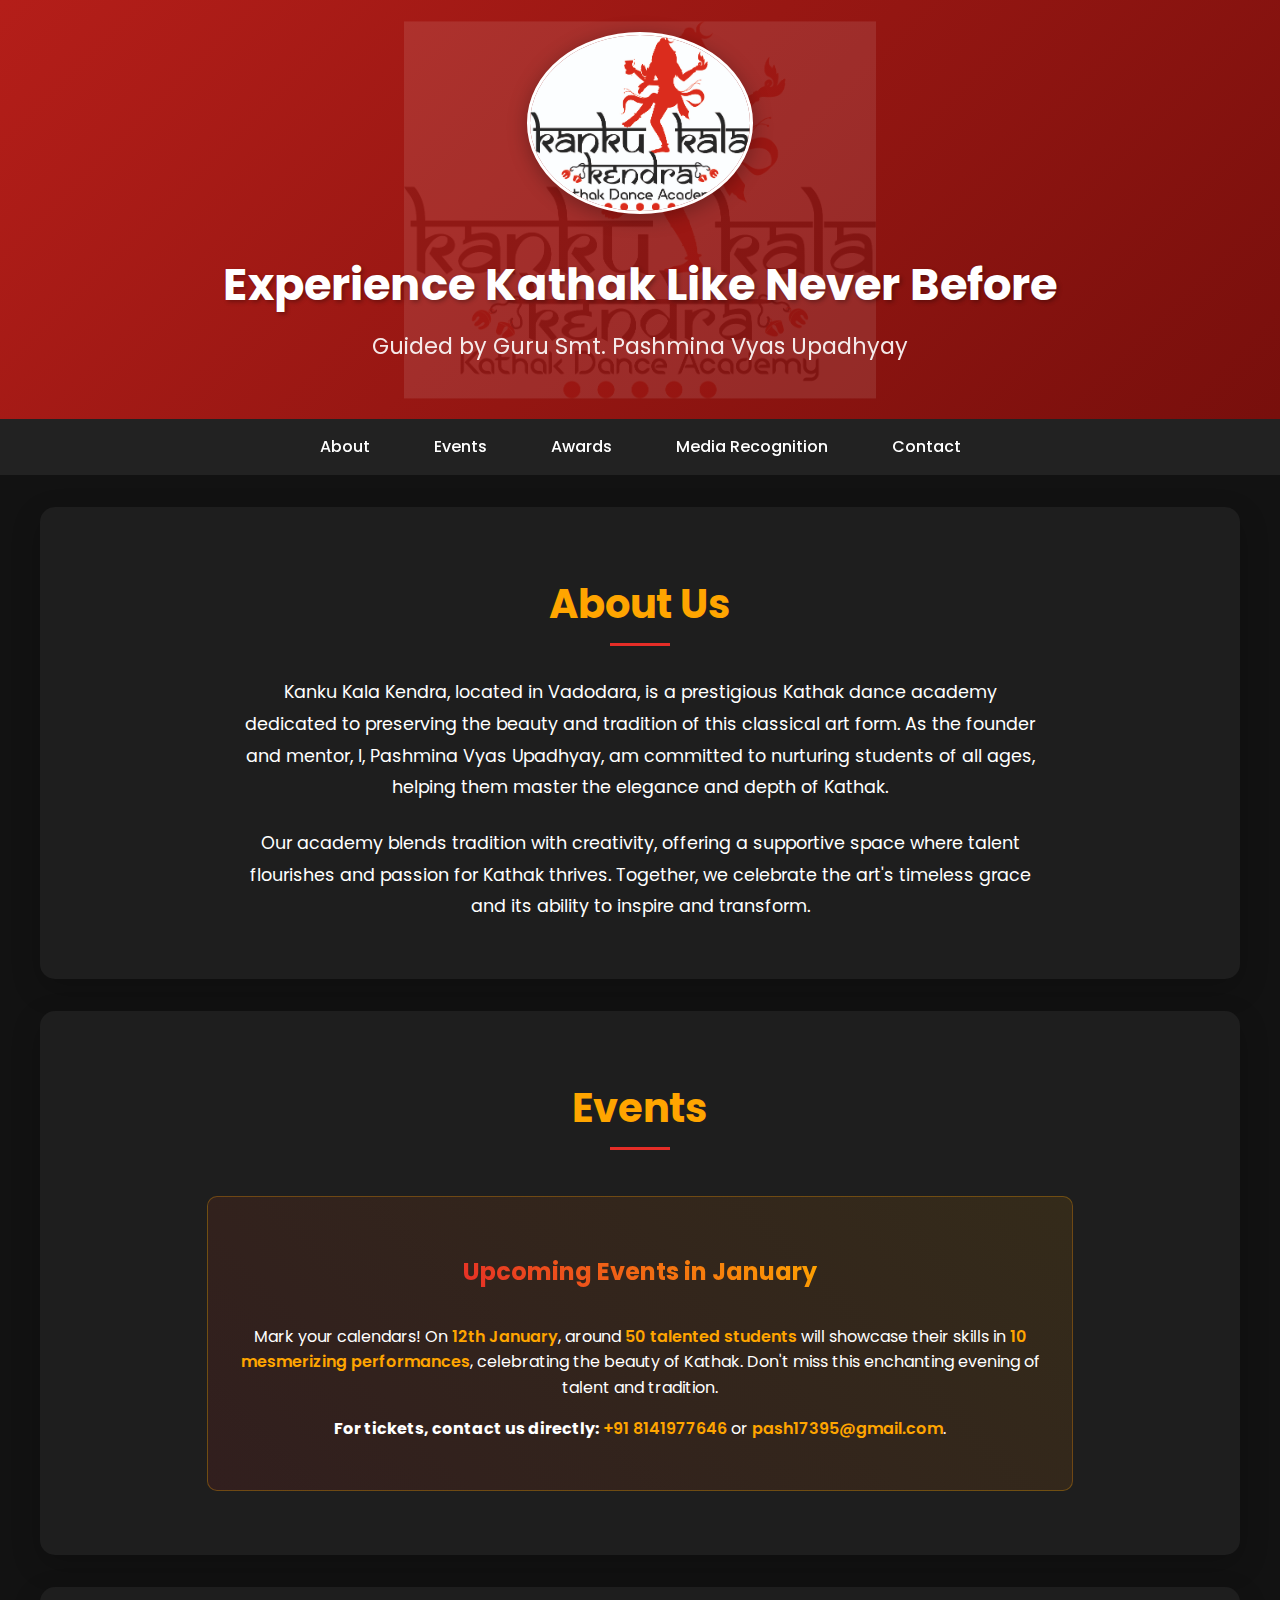
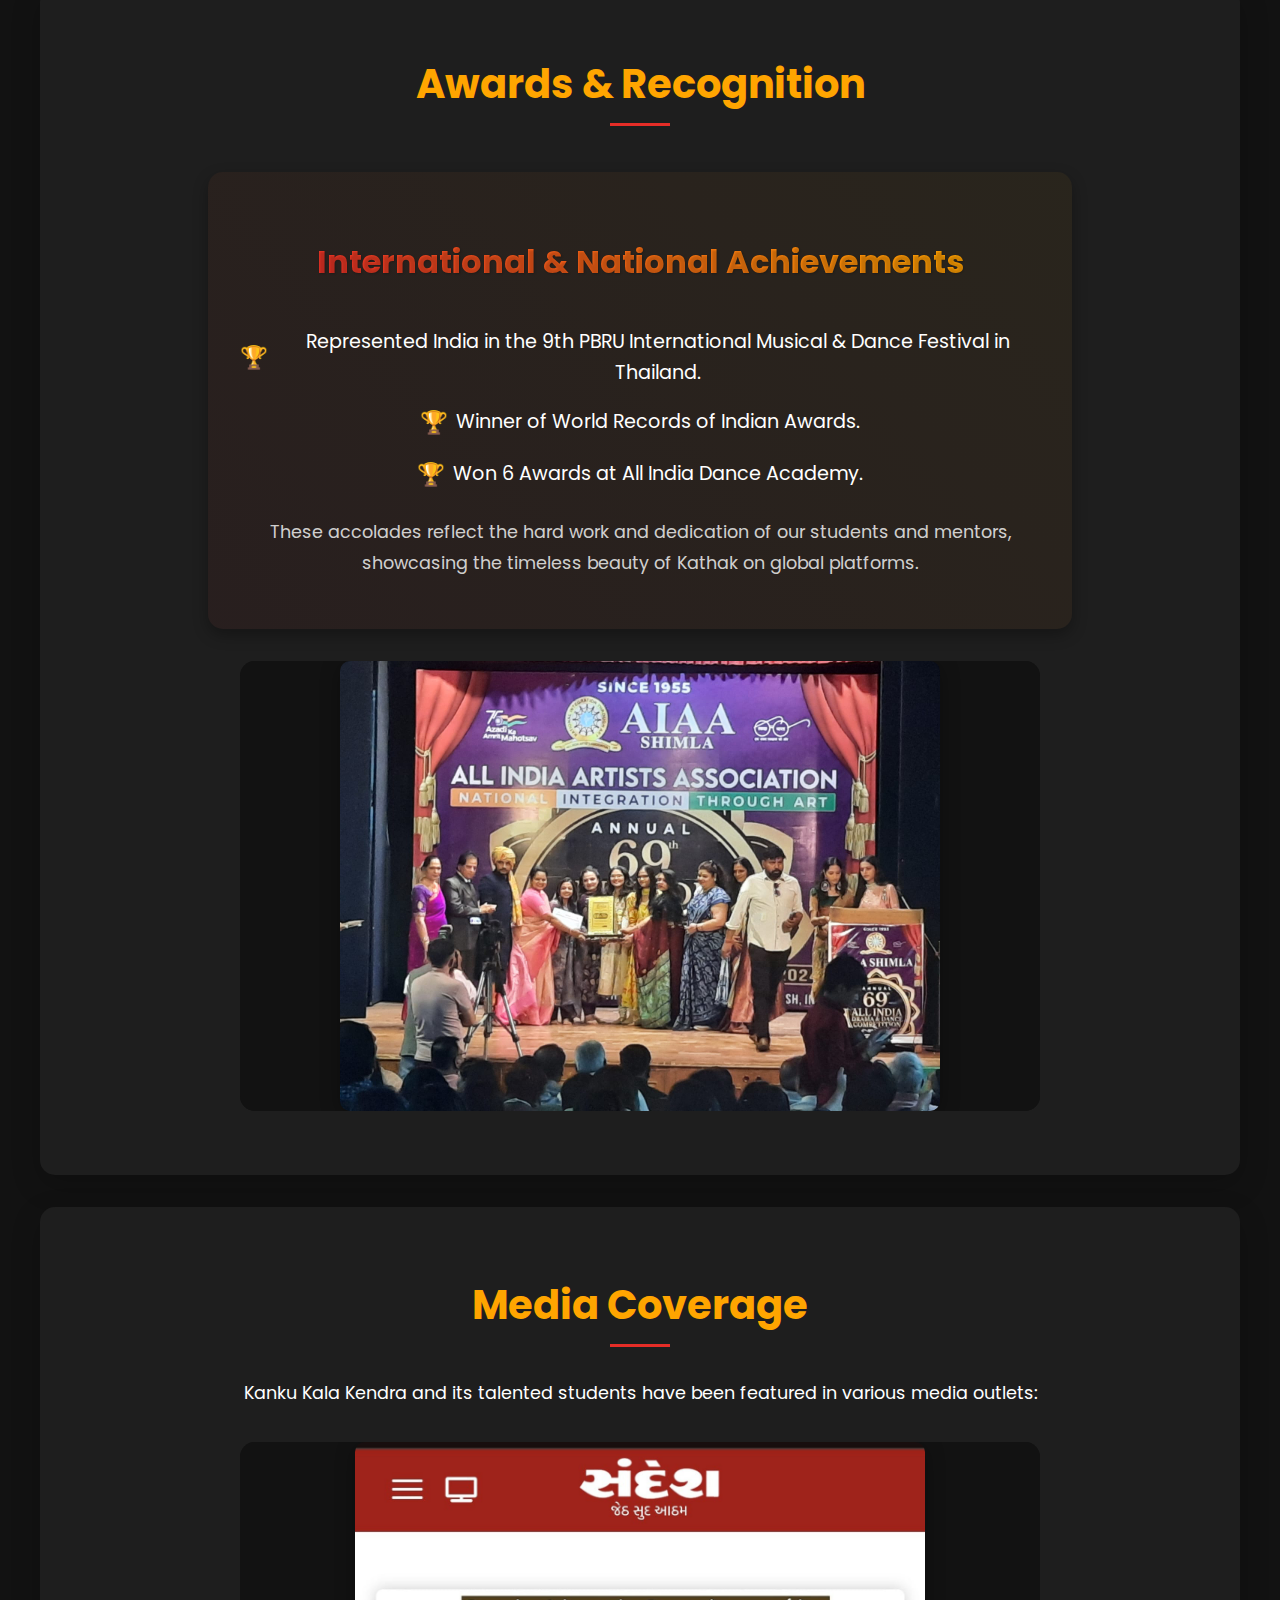
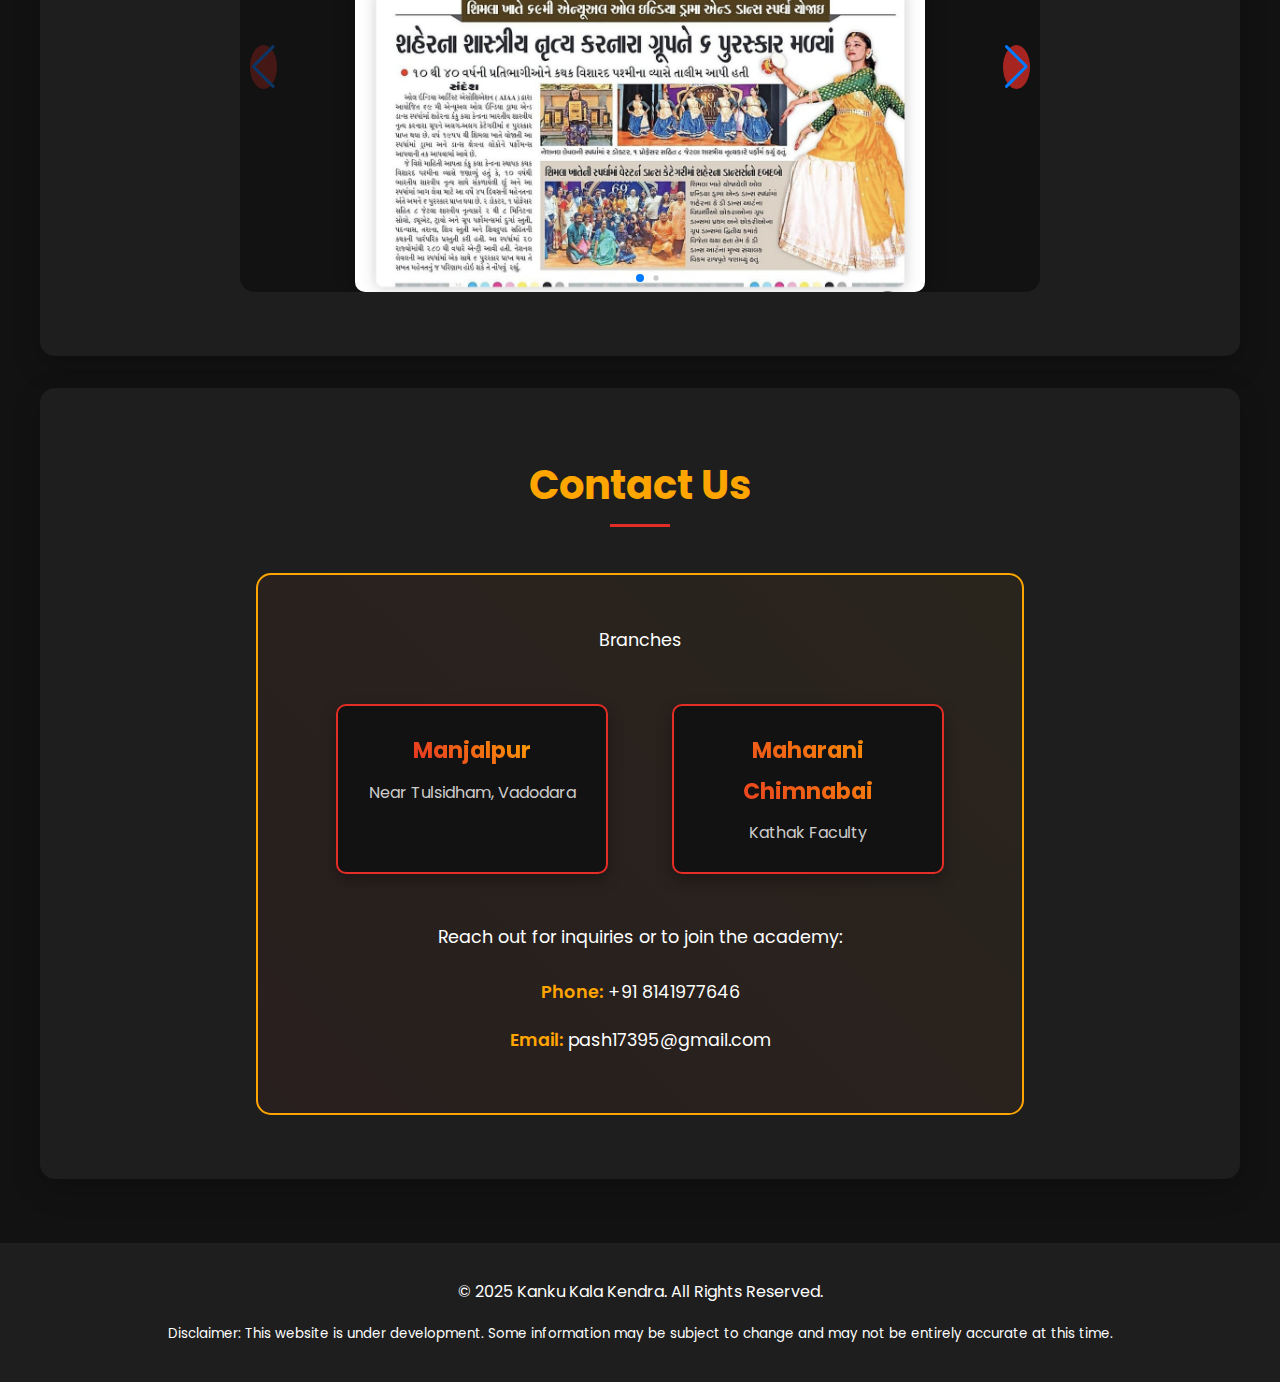
==== commit 964e5fbc: "logo updates" ====
--- a/index.html
+++ b/index.html
@@ -97,7 +97,7 @@
     <section id="awards" class="animated-section">
         <h2>Awards & Recognition</h2>
         <div class="awards-content">
-          <h3>Our Achievements</h3>
+          <h3>International & National Achievements</h3>
           <ul>
             <li>Represented India in the 9th PBRU International Musical & Dance Festival in Thailand.</li>
             <li>Winner of World Records of Indian Awards.</li>
--- a/style.css
+++ b/style.css
@@ -77,19 +77,26 @@
     z-index: 0;
   }
   
-  .logo {
-    width: 220px; /* Define the logo width */
-    height: 220px; /* Set the height to match width for a circular shape */
-    border-radius: 50%; /* Make the logo circular */
-    border: 3px solid var(--text-color); /* Add a visible border */
-    margin-bottom: var(--spacing-unit); /* Add space below the logo */
+  .logo-container {
+    display: flex; /* Flexbox for centering */
+    justify-content: center; /* Center horizontally */
+    align-items: center; /* Center vertically */
+    margin: 2rem auto; /* Add space around the logo */
+    width: 220px; /* Define the width of the container */
+    height: 220px; /* Define the height of the container */
+    background-color: white; /* Set the background to white */
     box-shadow: 0 4px 20px rgba(0, 0, 0, 0.3); /* Add shadow for depth */
-    background-color: white; /* Ensure the background of the logo remains white */
-    display: flex; /* Center the image inside the circle */
-    align-items: center;
-    justify-content: center;
+    border: 3px solid var(--text-color); /* Add a border */
+    border-radius: 10px; /* Square shape with slightly rounded corners */
     overflow: hidden; /* Prevent image overflow */
   }
+  
+  .logo-container img {
+    width: 100%; /* Scale image to fit the container */
+    height: 100%; /* Maintain proportions */
+    object-fit: contain; /* Ensure the image fits properly without cropping */
+  }
+  
   
   .logo img {
     width: 100%; /* Scale the image to fit */
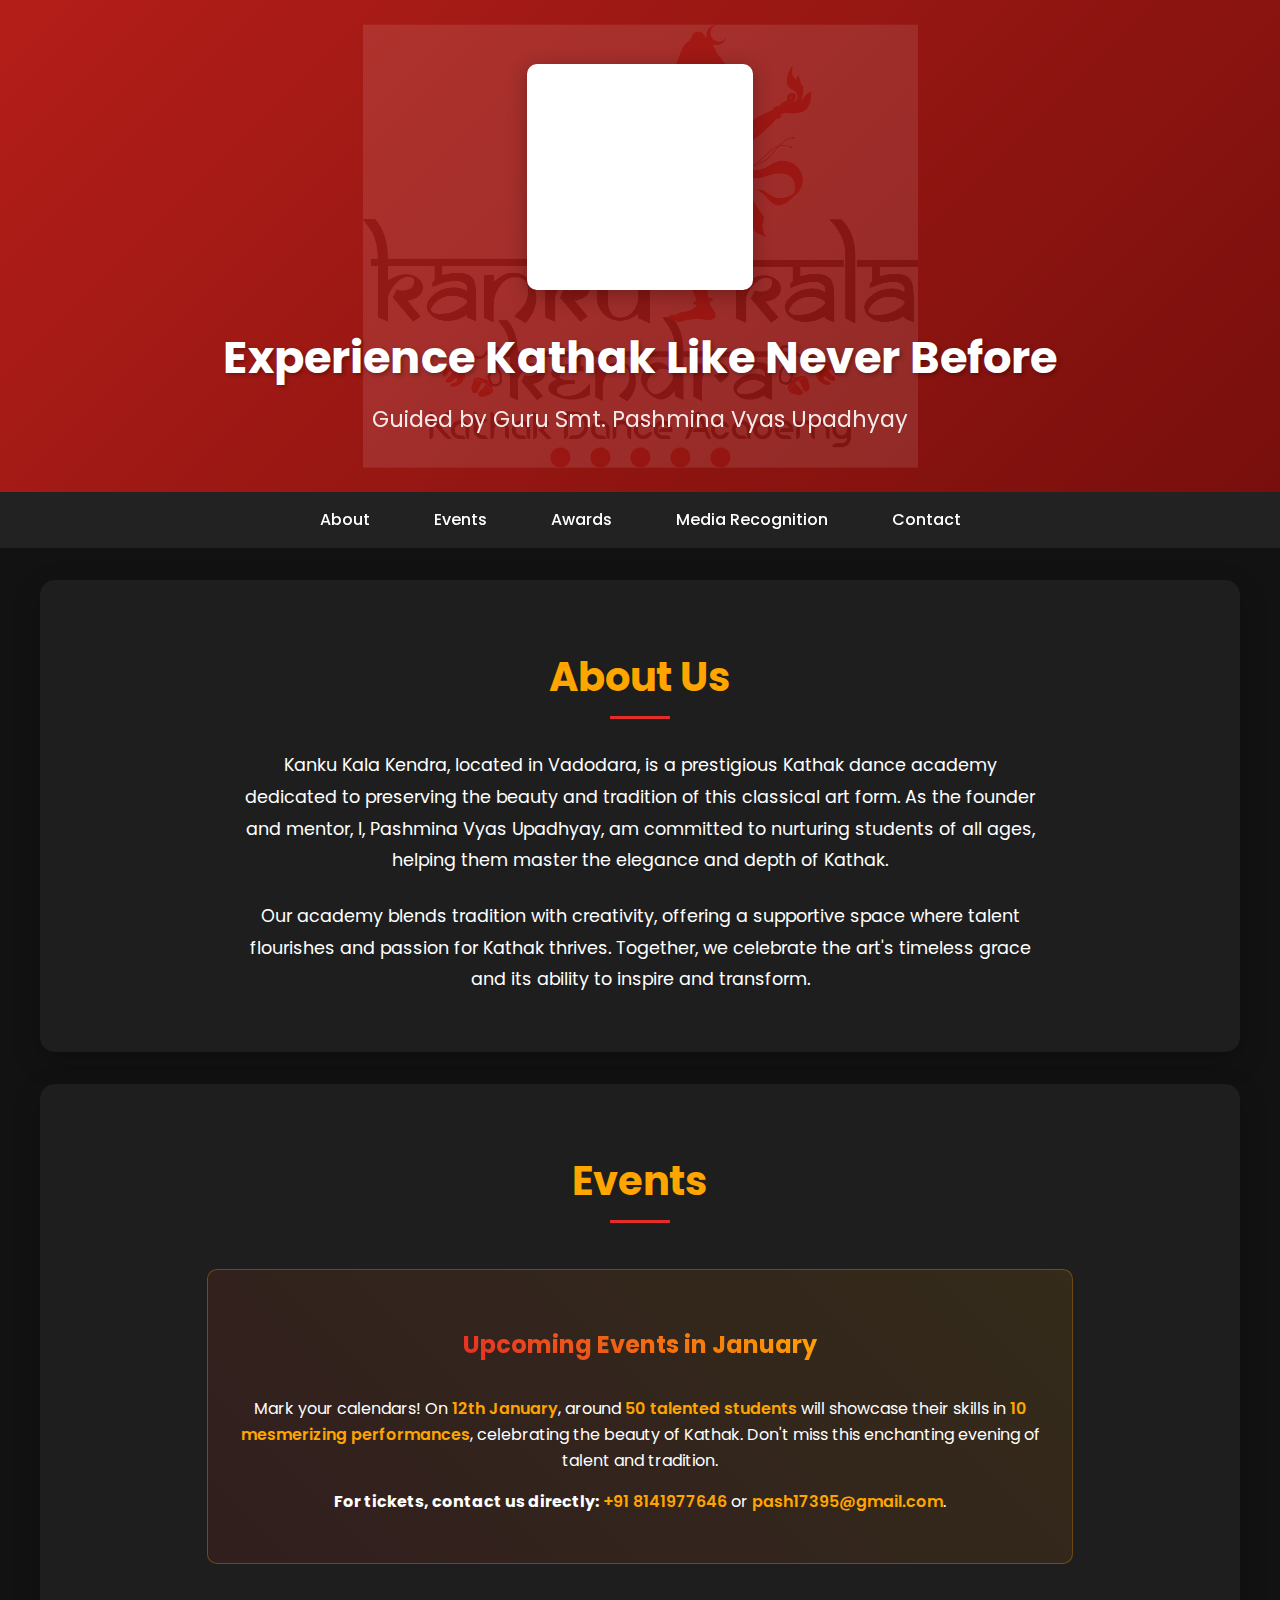
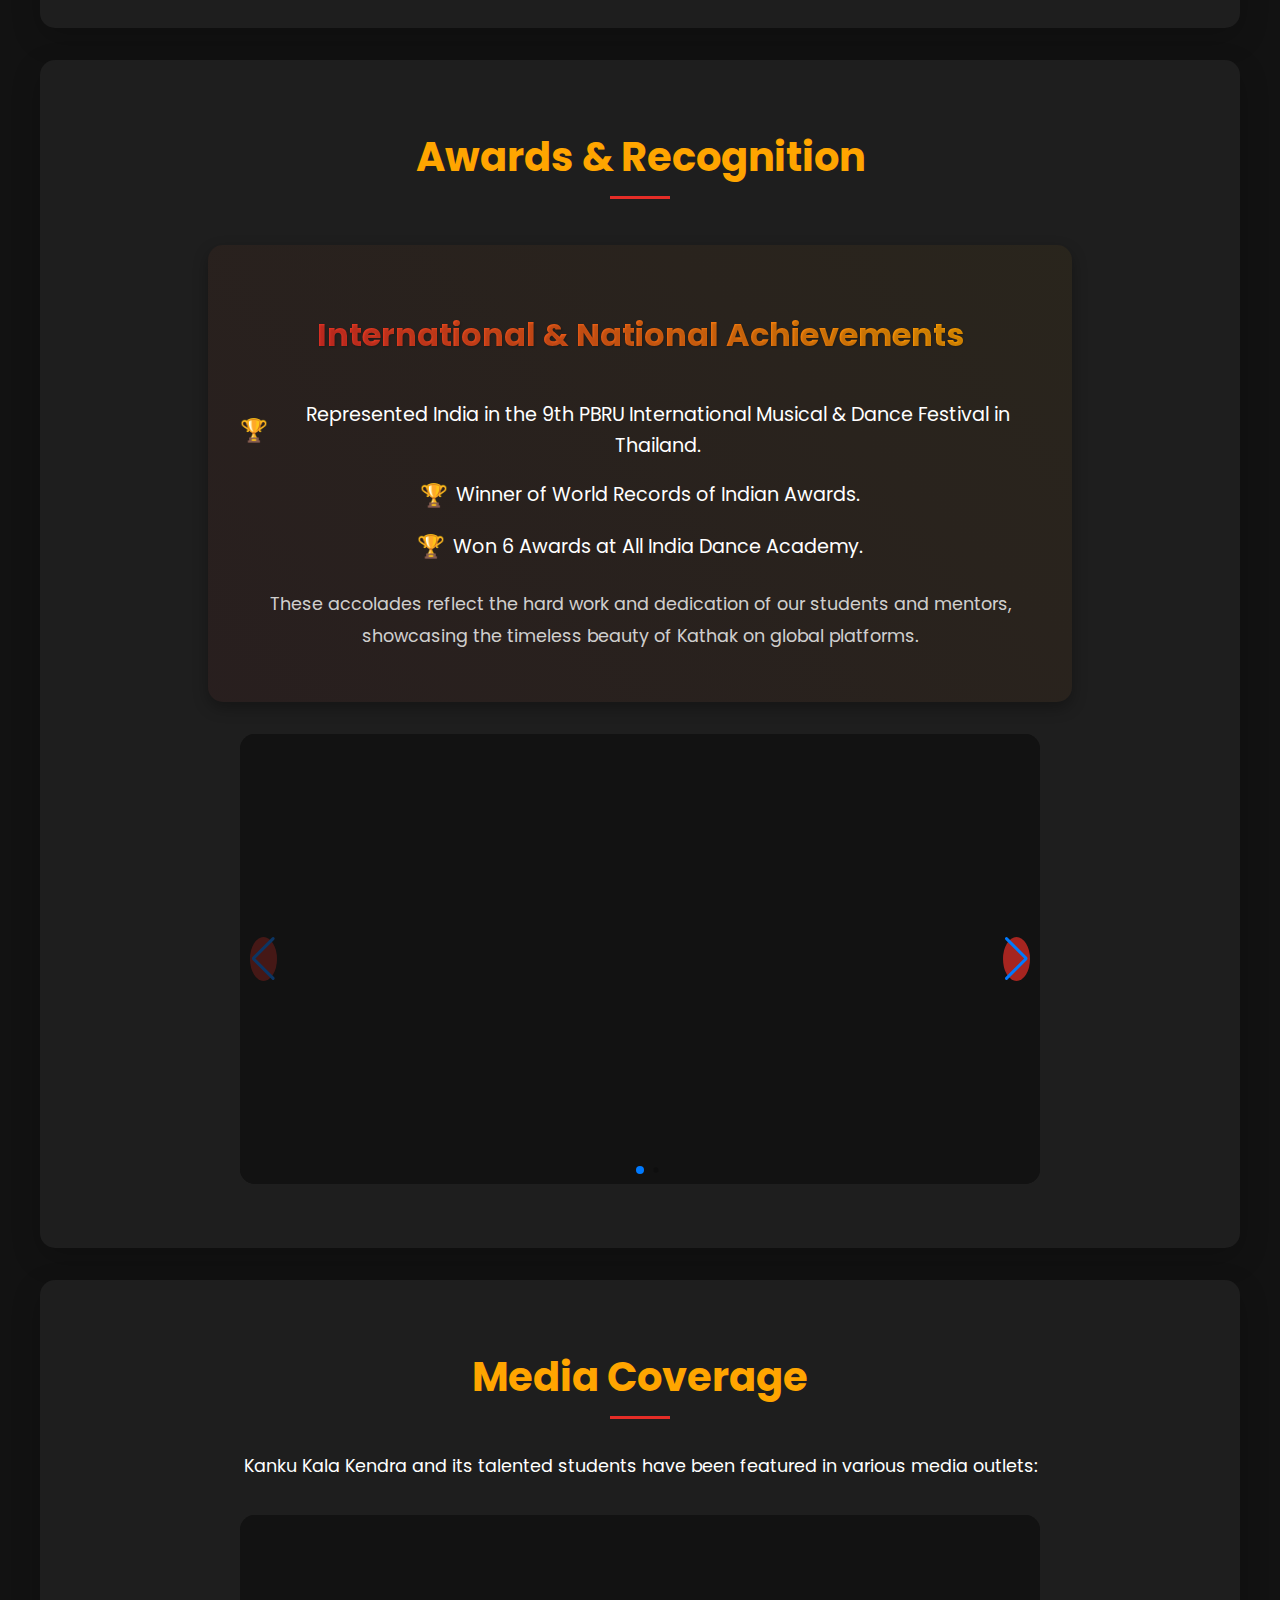
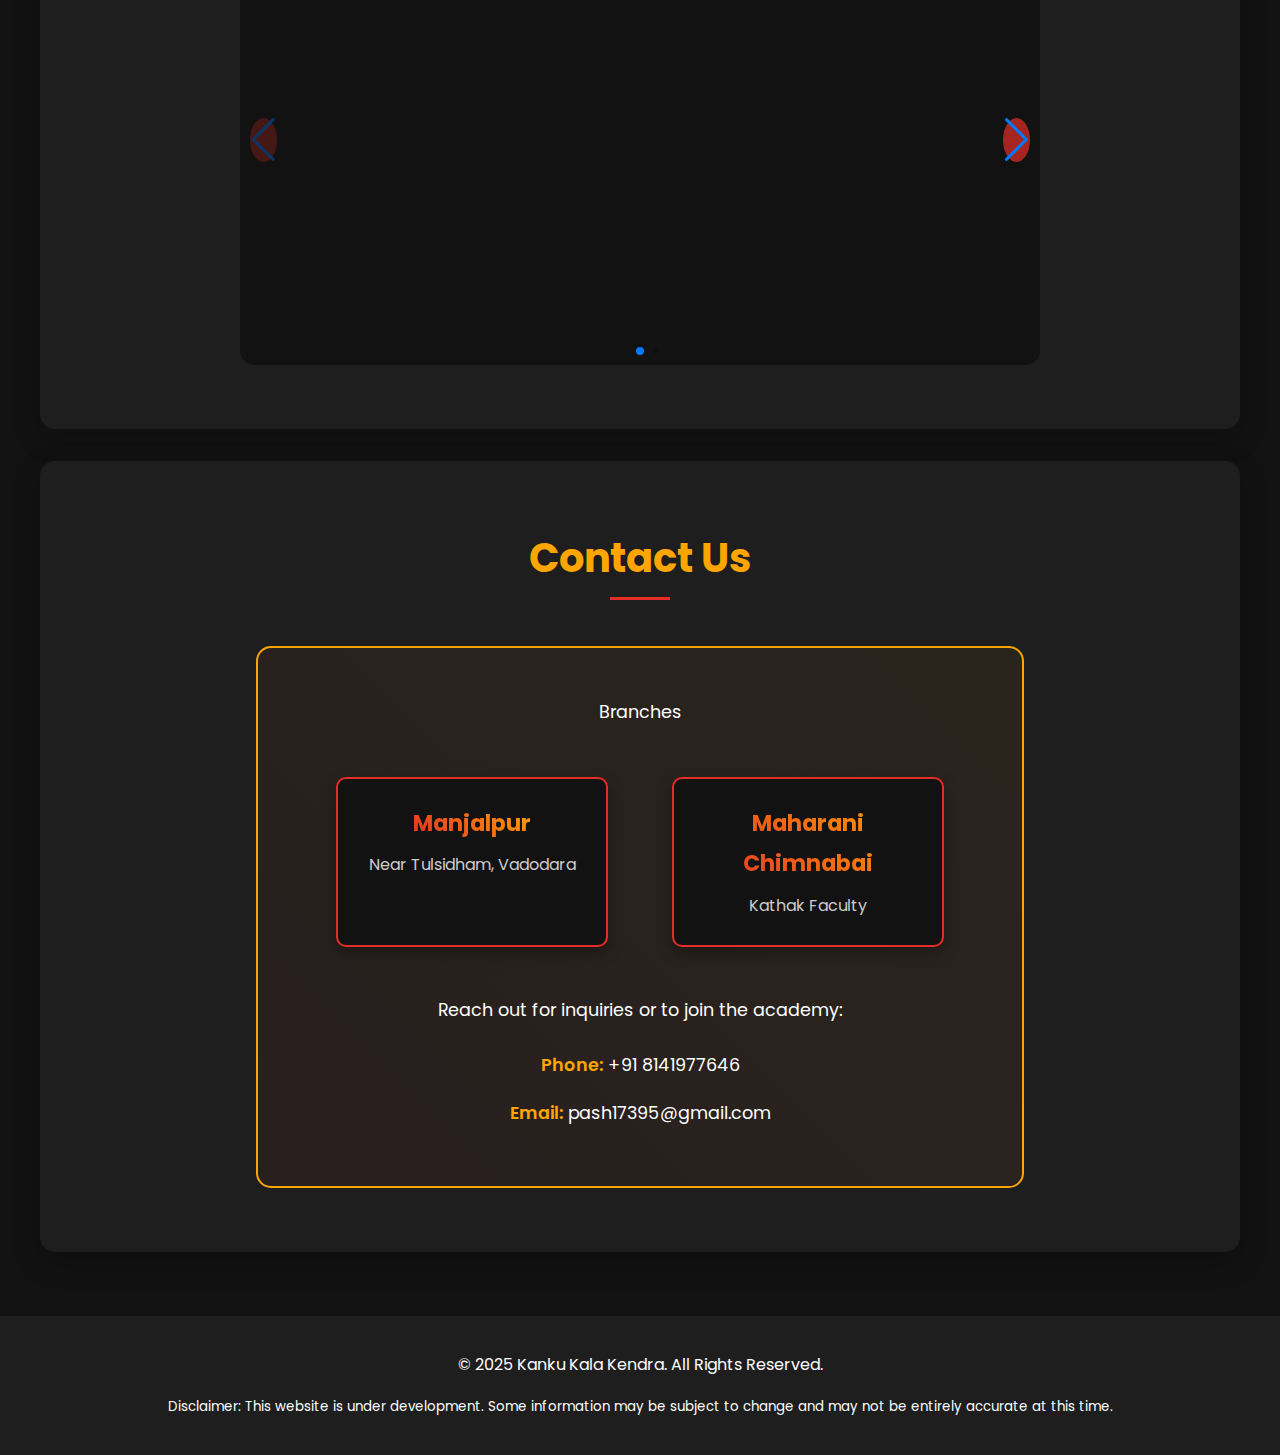
==== commit 91353d89: "html update" ====
--- a/index.html
+++ b/index.html
@@ -28,11 +28,13 @@
   <!-- HERO (Header) -->
   <header class="hero">
     <div class="hero-content">
-      <img
-        src="photos/logo/Final_Logo.jpg"
-        alt="Kanku Kala Kendra Logo"
-        class="logo"
-      />
+      <div class="logo-container">
+        <img
+          src="photos/logo/Final_Logo.jpg"
+          alt="Kanku Kala Kendra Logo"
+          class="logo"
+        />
+      </div>
       <h1 class="main-title">Experience Kathak Like Never Before</h1>
       <p class="subtitle">Guided by Guru Smt. Pashmina Vyas Upadhyay</p>
     </div>
@@ -95,37 +97,42 @@
     
     <!-- AWARDS SECTION -->
     <section id="awards" class="animated-section">
-        <h2>Awards & Recognition</h2>
-        <div class="awards-content">
-          <h3>International & National Achievements</h3>
-          <ul>
-            <li>Represented India in the 9th PBRU International Musical & Dance Festival in Thailand.</li>
-            <li>Winner of World Records of Indian Awards.</li>
-            <li>Won 6 Awards at All India Dance Academy.</li>
-          </ul>
-          <p>
-            These accolades reflect the hard work and dedication of our students and mentors, showcasing the timeless beauty of Kathak on global platforms.
-          </p>
+      <h2>Awards & Recognition</h2>
+      <div class="awards-content">
+        <h3>International & National Achievements</h3>
+        <ul>
+          <li>Represented India in the 9th PBRU International Musical & Dance Festival in Thailand.</li>
+          <li>Winner of World Records of Indian Awards.</li>
+          <li>Won 6 Awards at All India Dance Academy.</li>
+        </ul>
+        <p>
+          These accolades reflect the hard work and dedication of our students and mentors, showcasing the timeless beauty of Kathak on global platforms.
+        </p>
+      </div>
+      <!-- Swiper for Awards -->
+      <div class="swiper-container awards-swiper">
+        <div class="swiper-wrapper">
+          <div class="swiper-slide">
+            <img
+              src="photos/awards/award1.jpg"
+              alt="Award Achievement 1"
+              loading="lazy"
+            />
+          </div>
+          <div class="swiper-slide">
+            <img
+              src="photos/awards/award2.jpg"
+              alt="Award Achievement 2"
+              loading="lazy"
+            />
+          </div>
         </div>
-        <!-- Swiper for Awards -->
-        <div class="swiper-container awards-swiper">
-          <div class="swiper-wrapper">
-            <div class="swiper-slide">
-              <img
-                src="photos/awards/award1.jpg"
-                alt="Award Achievement 1"
-                loading="lazy"
-              />
-            </div>
-          <!-- Swiper Pagination & Navigation -->
-          <div class="swiper-pagination"></div>
-          <div class="swiper-button-prev"></div>
-          <div class="swiper-button-next"></div>
-        </div>
-      </section>
-      
-      
-      
+        <!-- Swiper Pagination & Navigation -->
+        <div class="swiper-pagination"></div>
+        <div class="swiper-button-prev"></div>
+        <div class="swiper-button-next"></div>
+      </div>
+    </section>
 
     <!-- MEDIA SECTION -->
     <section id="media" class="animated-section">
@@ -193,17 +200,6 @@
   <!-- Main JS -->
   <script>
     document.addEventListener("DOMContentLoaded", () => {
-      const images = document.querySelectorAll("img");
-      images.forEach((img) => {
-        if (img.complete) {
-          img.classList.add("loaded");
-        } else {
-          img.addEventListener("load", function () {
-            this.classList.add("loaded");
-          });
-        }
-      });
-
       const awardsSwiper = new Swiper(".awards-swiper", {
         slidesPerView: 1,
         effect: "slide",
@@ -221,9 +217,6 @@
           nextEl: ".swiper-button-next",
           prevEl: ".swiper-button-prev",
         },
-        keyboard: {
-          enabled: true,
-        },
       });
 
       const mediaSwiper = new Swiper(".media-swiper", {
@@ -243,9 +236,6 @@
           nextEl: ".swiper-button-next",
           prevEl: ".swiper-button-prev",
         },
-        keyboard: {
-          enabled: true,
-        },
       });
 
       const hamburgerBtn = document.querySelector(".hamburger");
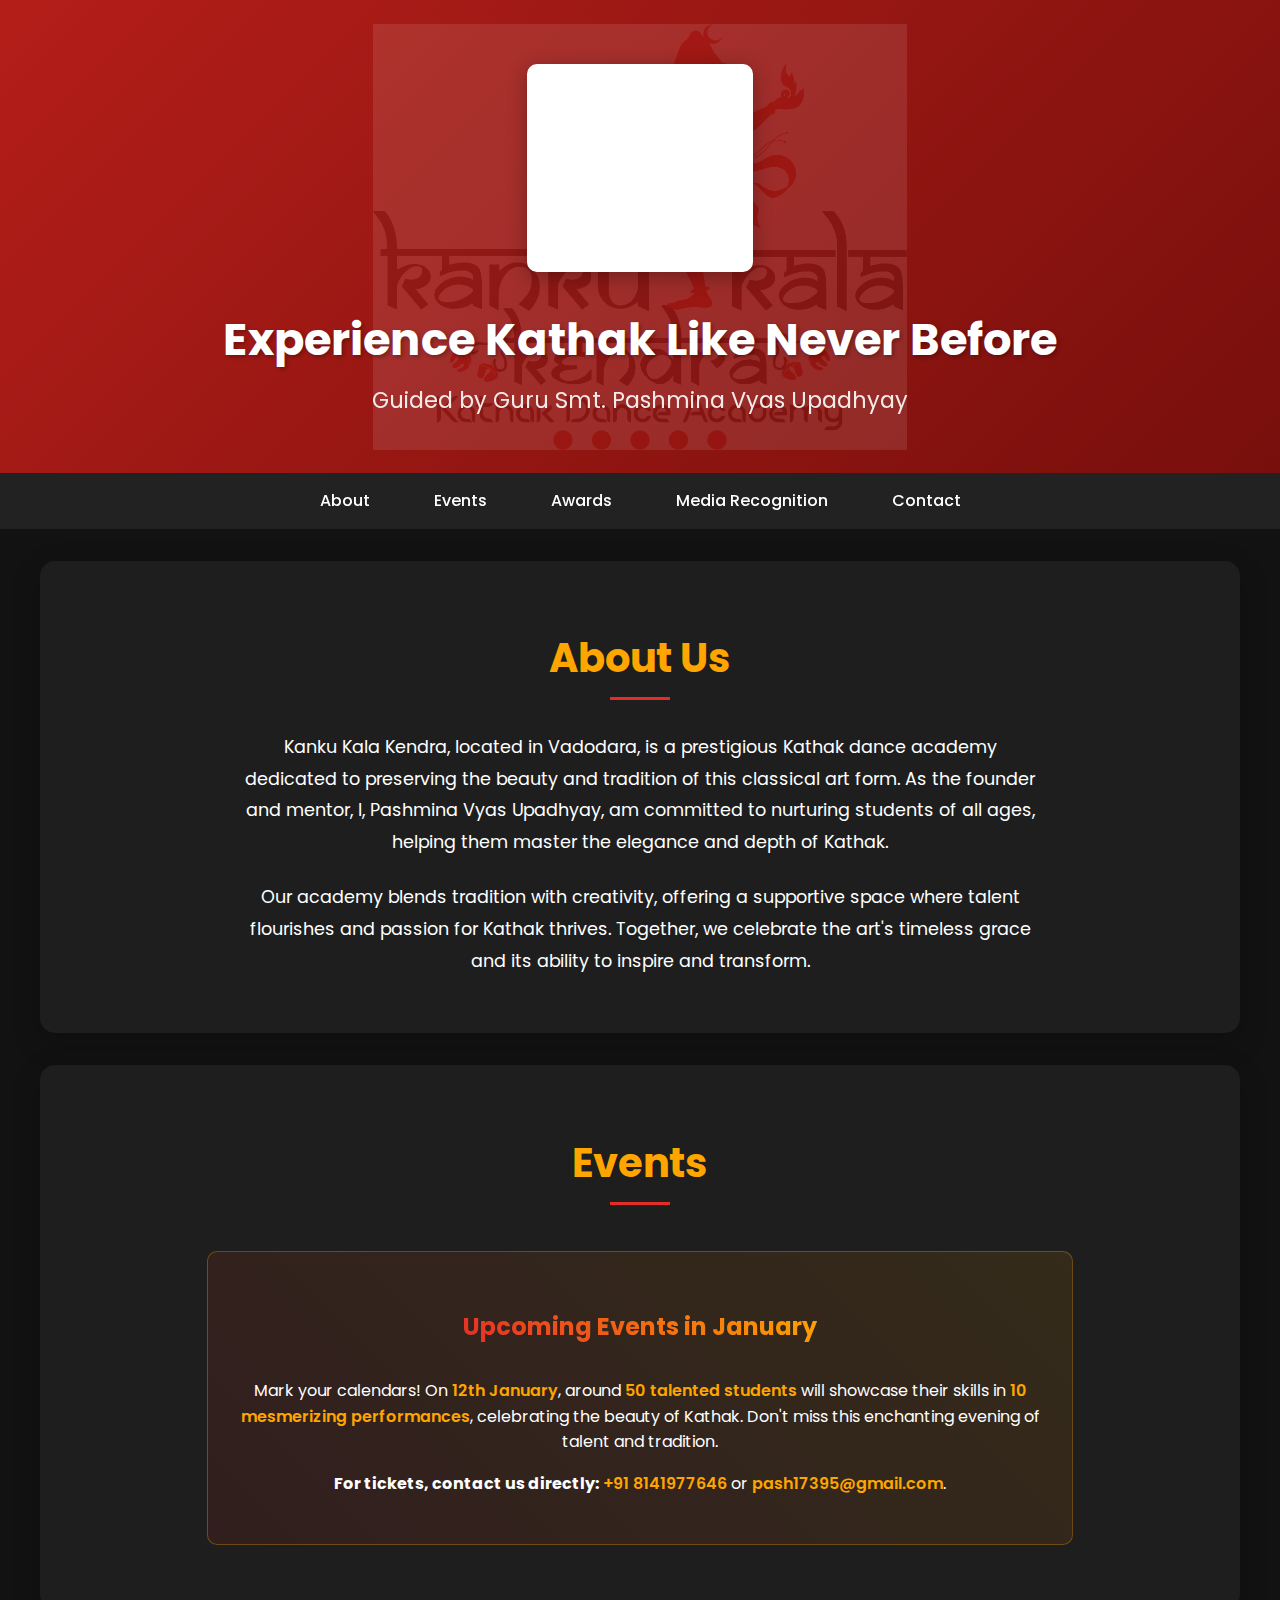
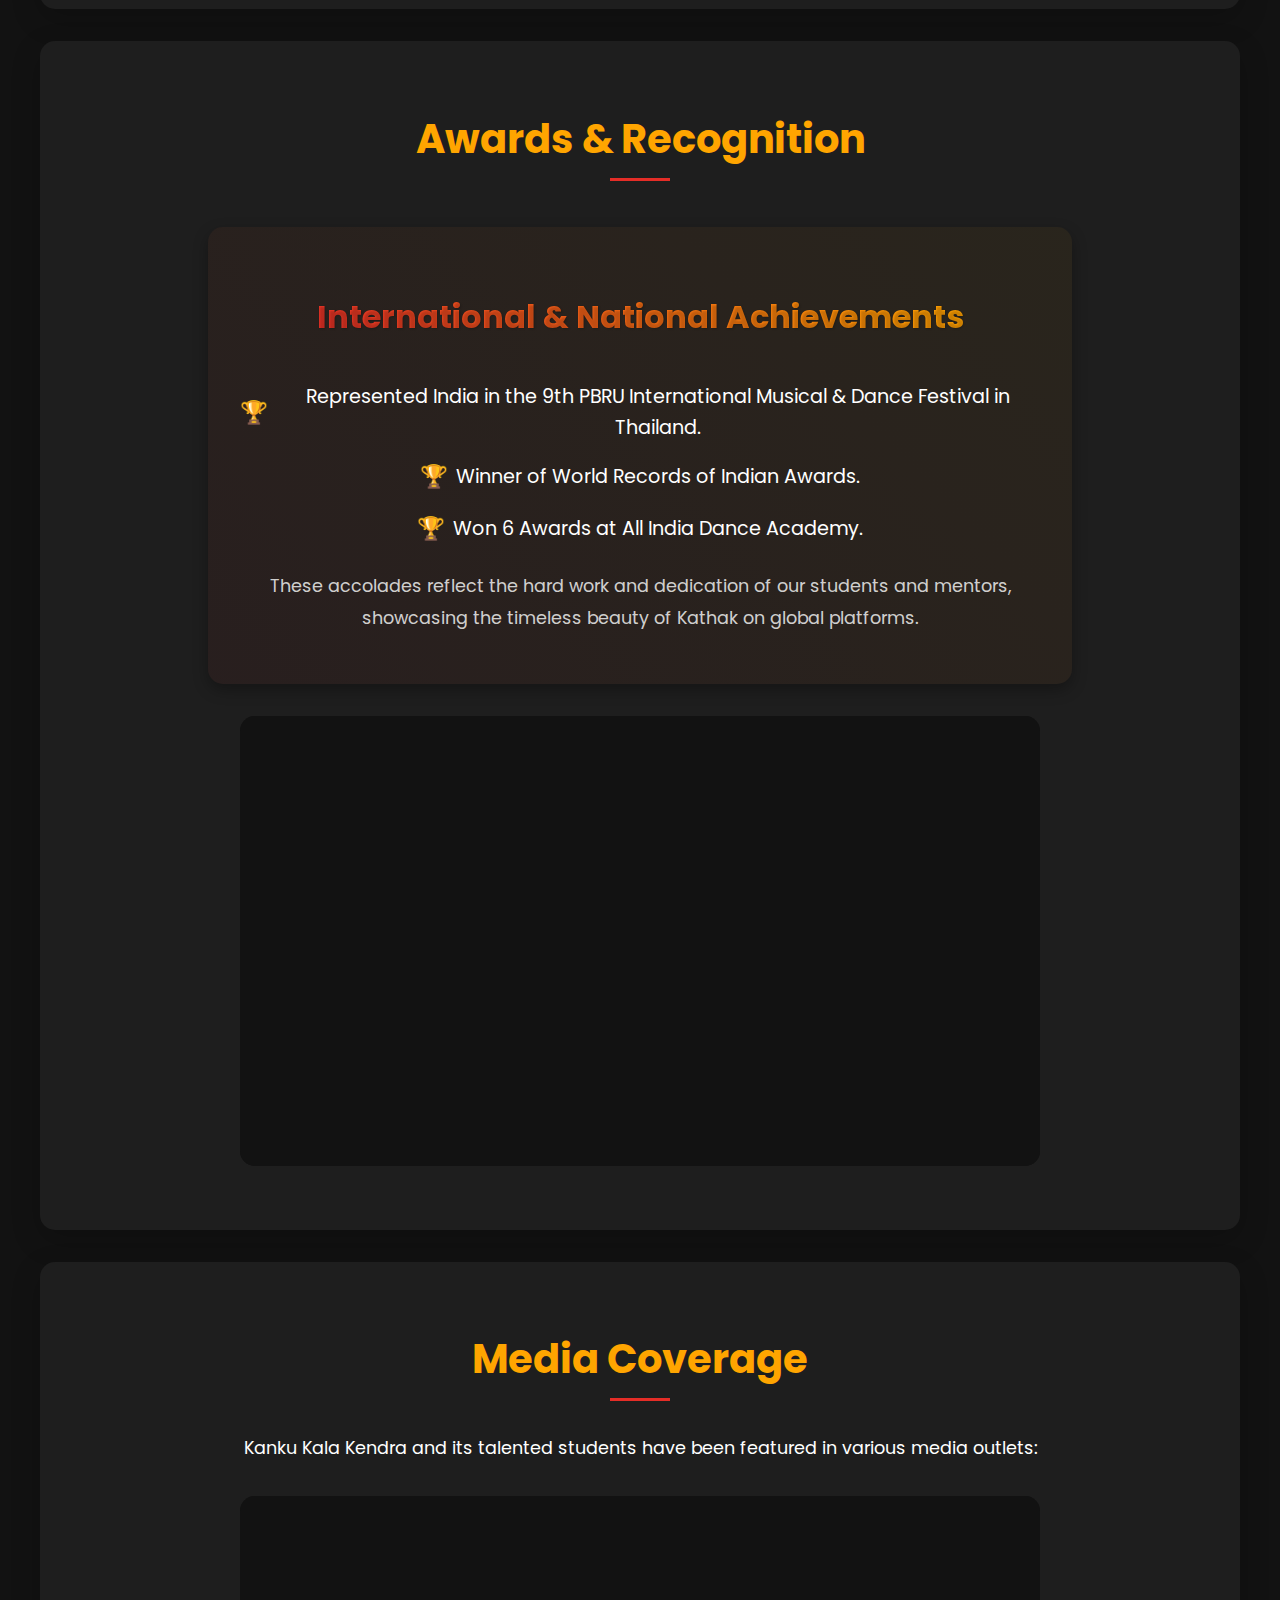
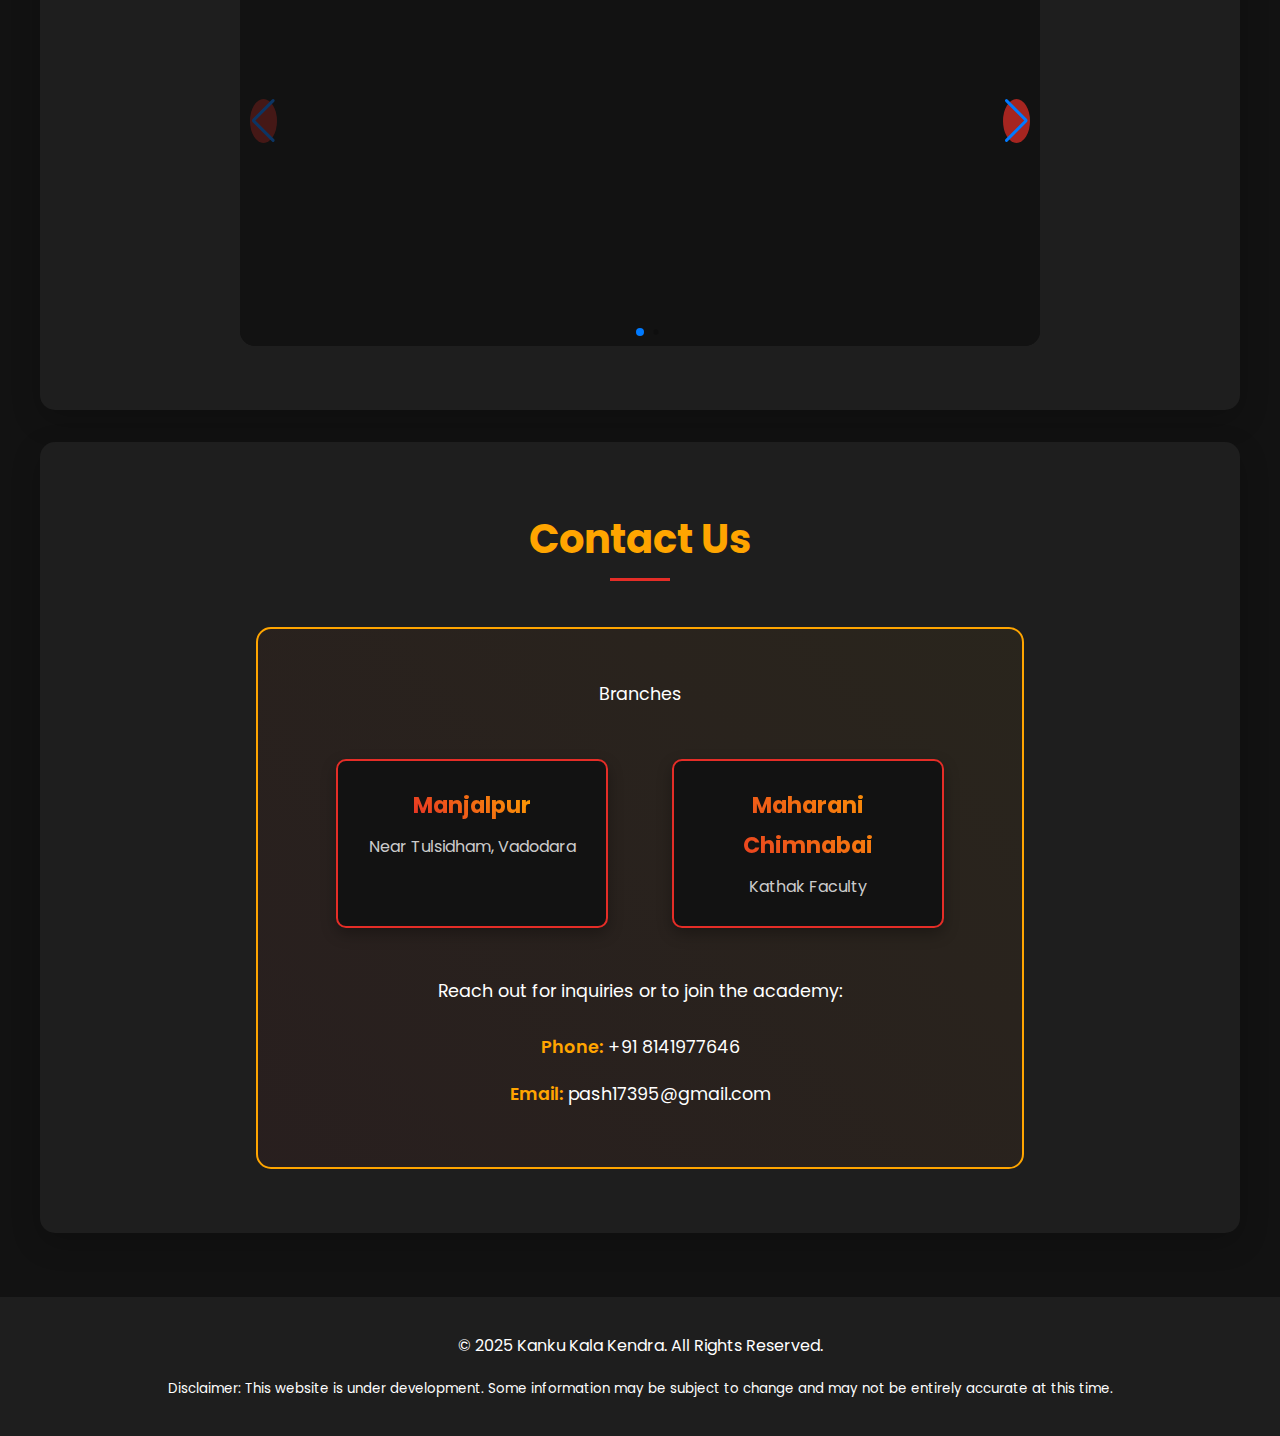
==== commit ba519a9b: "updates" ====
--- a/index.html
+++ b/index.html
@@ -119,13 +119,7 @@
               loading="lazy"
             />
           </div>
-          <div class="swiper-slide">
-            <img
-              src="photos/awards/award2.jpg"
-              alt="Award Achievement 2"
-              loading="lazy"
-            />
-          </div>
+          
         </div>
         <!-- Swiper Pagination & Navigation -->
         <div class="swiper-pagination"></div>
--- a/style.css
+++ b/style.css
@@ -82,26 +82,21 @@
     justify-content: center; /* Center horizontally */
     align-items: center; /* Center vertically */
     margin: 2rem auto; /* Add space around the logo */
-    width: 220px; /* Define the width of the container */
-    height: 220px; /* Define the height of the container */
-    background-color: white; /* Set the background to white */
+    width: 220px; /* Define width (adjust as needed) */
+    height: auto; /* Maintain aspect ratio */
+    background-color: white; /* White background for contrast */
     box-shadow: 0 4px 20px rgba(0, 0, 0, 0.3); /* Add shadow for depth */
-    border: 3px solid var(--text-color); /* Add a border */
-    border-radius: 10px; /* Square shape with slightly rounded corners */
+    border: 3px solid var(--text-color); /* Border for the logo */
+    border-radius: 10px; /* Slightly rounded corners for a rectangle */
     overflow: hidden; /* Prevent image overflow */
   }
   
   .logo-container img {
-    width: 100%; /* Scale image to fit the container */
-    height: 100%; /* Maintain proportions */
-    object-fit: contain; /* Ensure the image fits properly without cropping */
-  }
-  
-  
-  .logo img {
-    width: 100%; /* Scale the image to fit */
+    width: 100%; /* Scale the image to fit the container */
     height: auto; /* Maintain aspect ratio */
-  }
+    object-fit: contain; /* Ensure the logo fits properly without cropping */
+  }
+  
   
   
 
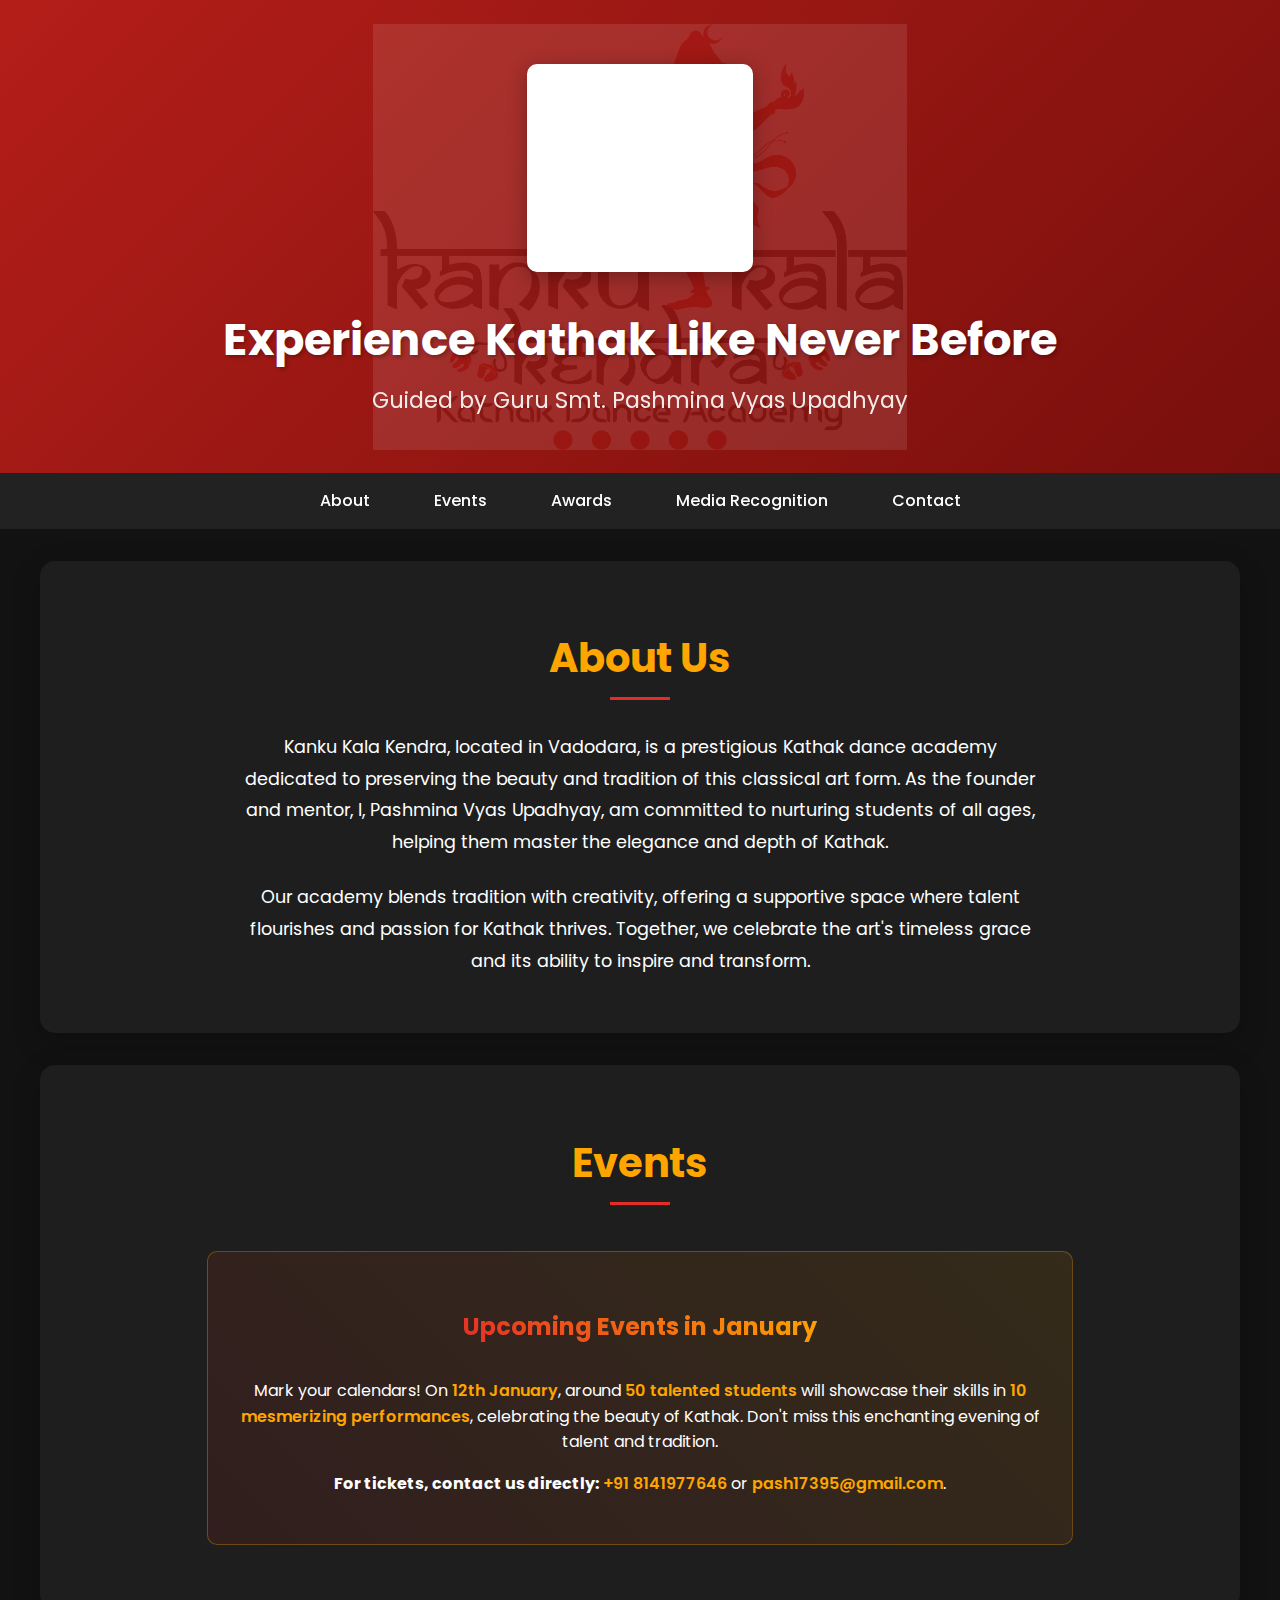
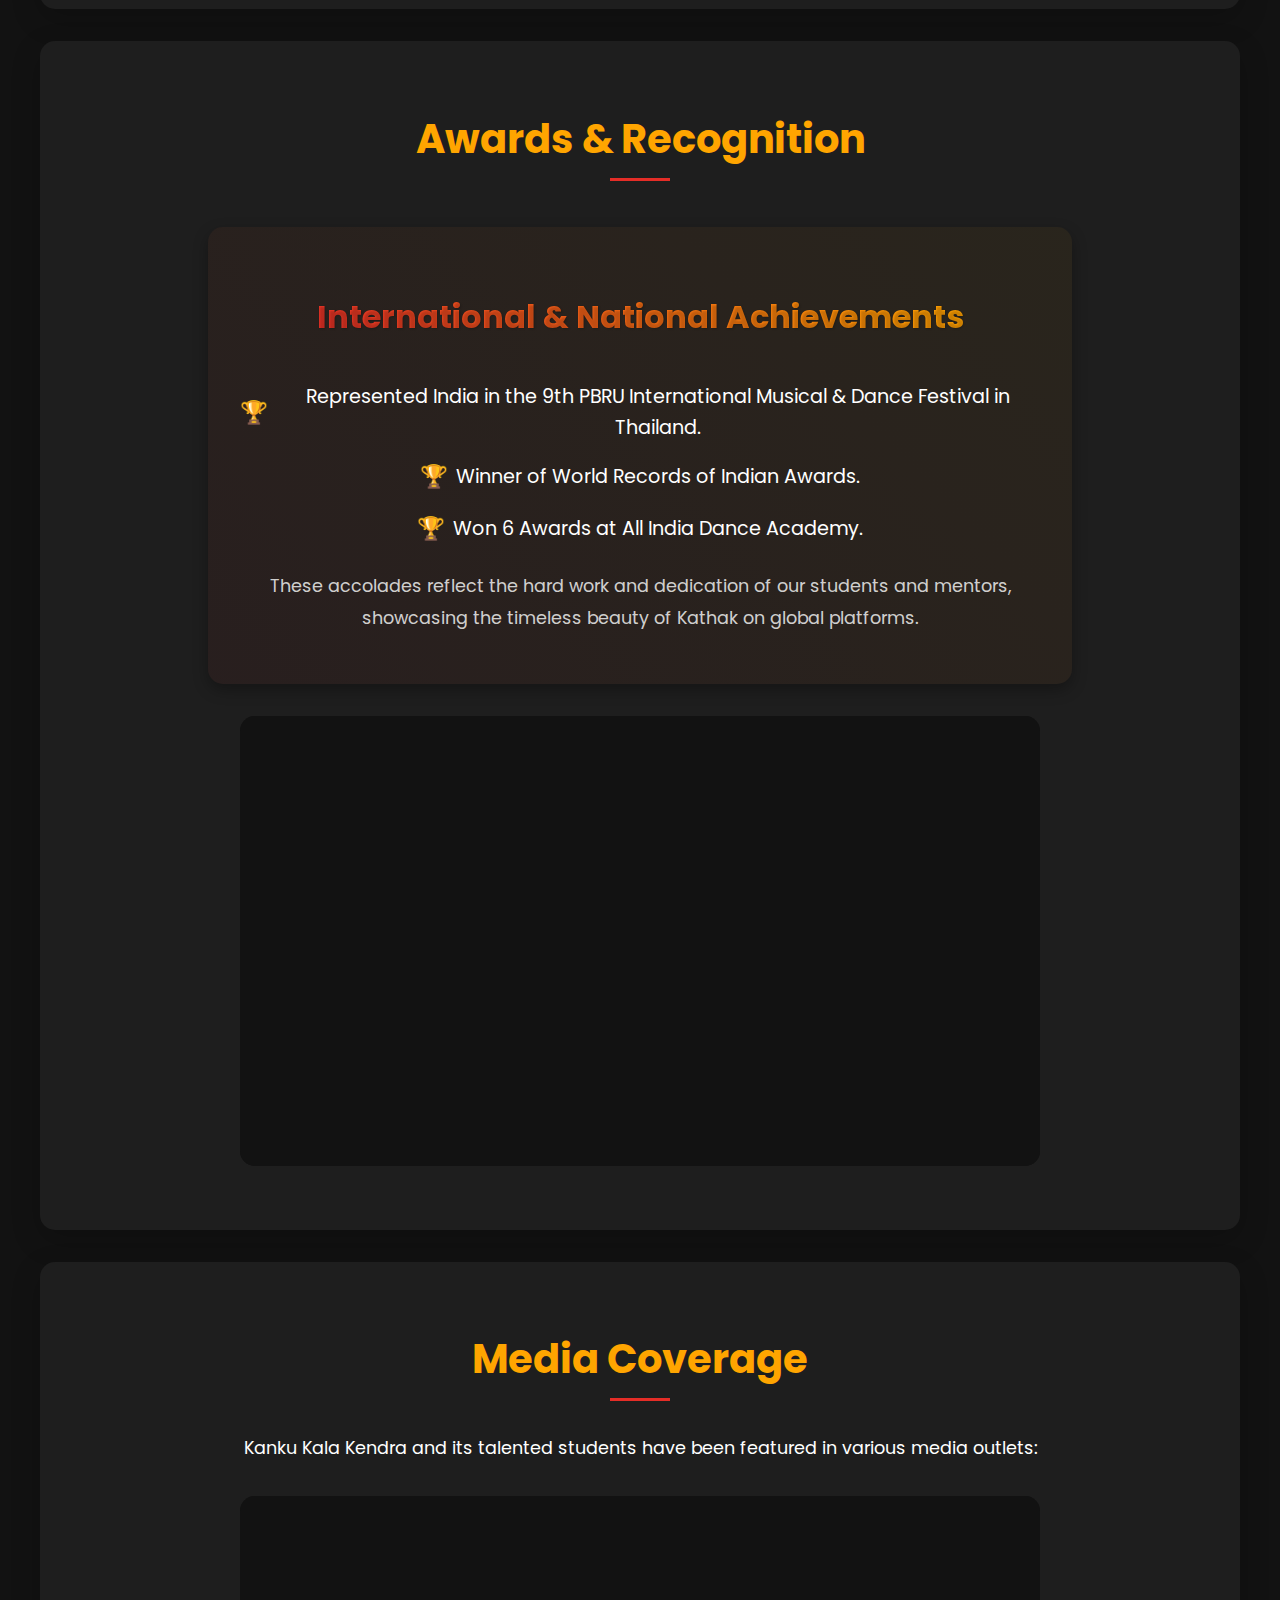
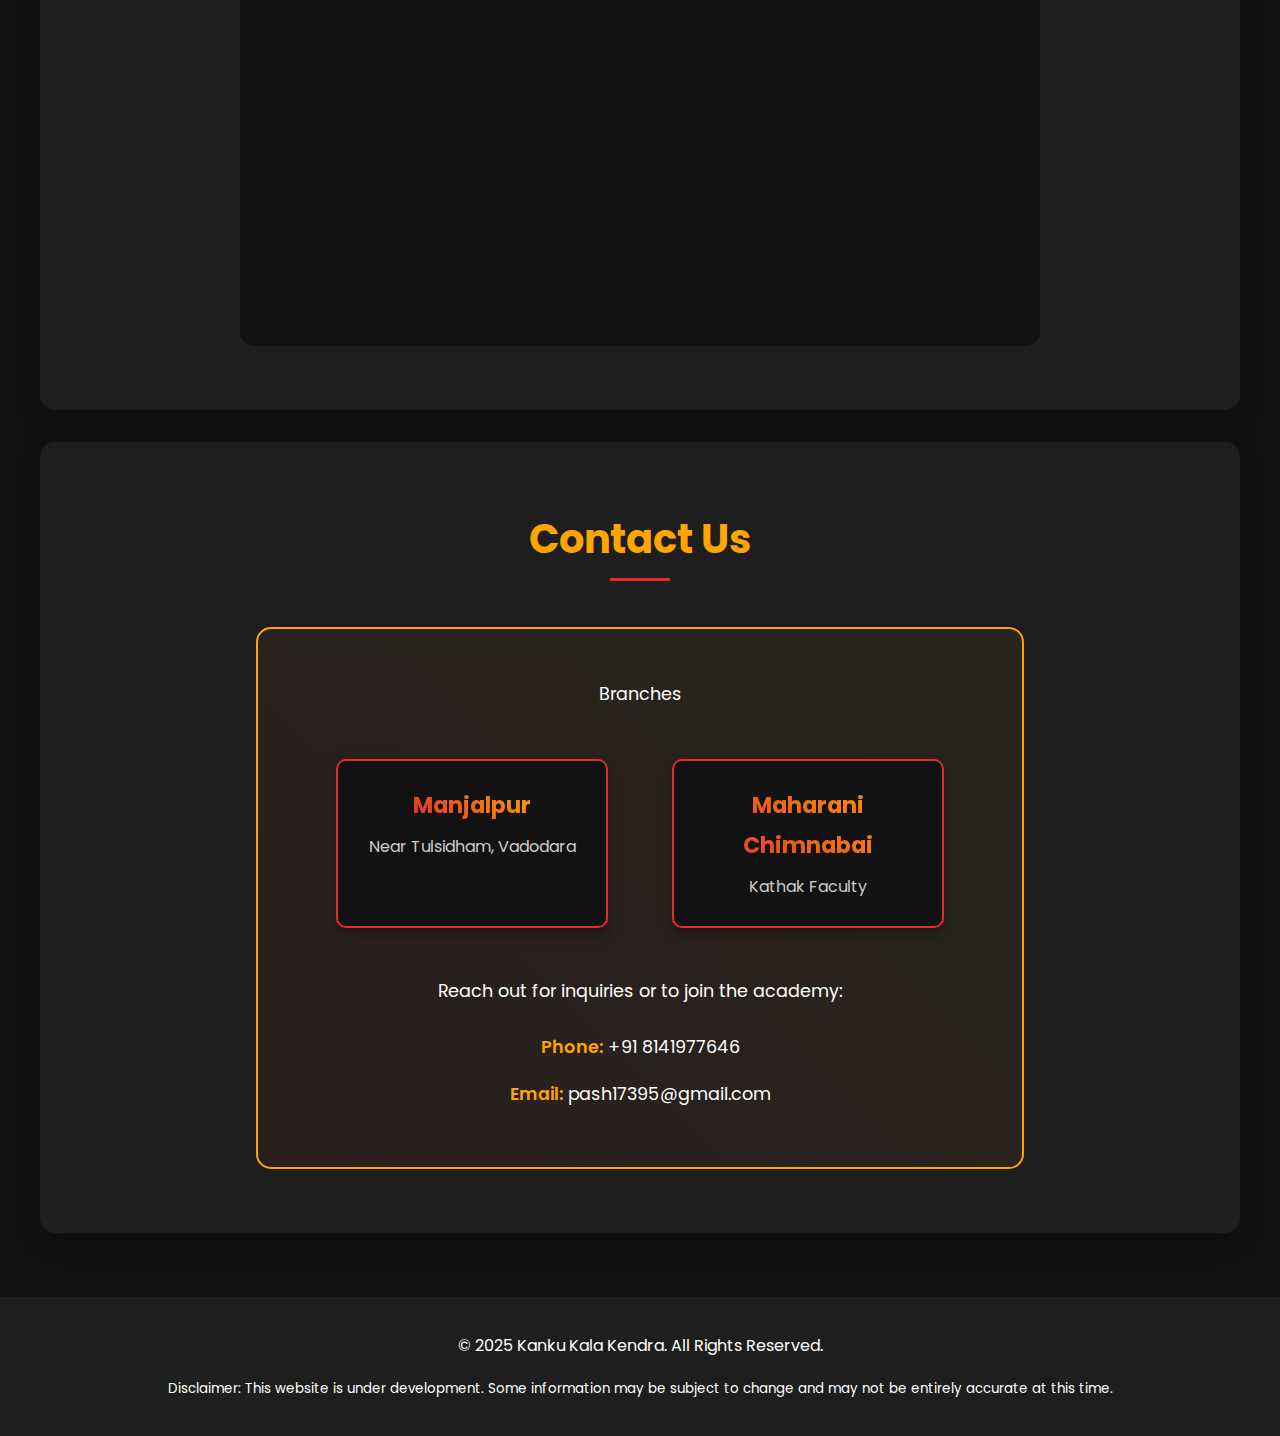
==== commit e5a0b6ba: "path updates" ====
--- a/index.html
+++ b/index.html
@@ -29,11 +29,7 @@
   <header class="hero">
     <div class="hero-content">
       <div class="logo-container">
-        <img
-          src="photos/logo/Final_Logo.jpg"
-          alt="Kanku Kala Kendra Logo"
-          class="logo"
-        />
+        <img src="photos/logo/Final_Logo.jpg" alt="Kanku Kala Kendra Logo" class="logo" />
       </div>
       <h1 class="main-title">Experience Kathak Like Never Before</h1>
       <p class="subtitle">Guided by Guru Smt. Pashmina Vyas Upadhyay</p>
@@ -113,11 +109,7 @@
       <div class="swiper-container awards-swiper">
         <div class="swiper-wrapper">
           <div class="swiper-slide">
-            <img
-              src="photos/awards/award1.jpg"
-              alt="Award Achievement 1"
-              loading="lazy"
-            />
+            <img src="photos/awards/award1.jpg" alt="Award Achievement 1" loading="lazy" />
           </div>
           
         </div>
@@ -136,18 +128,9 @@
         <div class="swiper-container media-swiper">
           <div class="swiper-wrapper">
             <div class="swiper-slide">
-              <img
-                src="photos/media/media1.jpg"
-                alt="Media Feature 1"
-                loading="lazy"
-              />
-            </div>
-            <div class="swiper-slide">
-              <img
-                src="photos/media/media2.jpg"
-                alt="Media Feature 2"
-                loading="lazy"
-              />
+                <img src="photos/media/media1.jpg" alt="Media Feature 1" loading="lazy" />
+                <img src="photos/media/media2.jpg" alt="Media Feature 2" loading="lazy" />
+                
             </div>
           </div>
           <div class="swiper-pagination"></div>
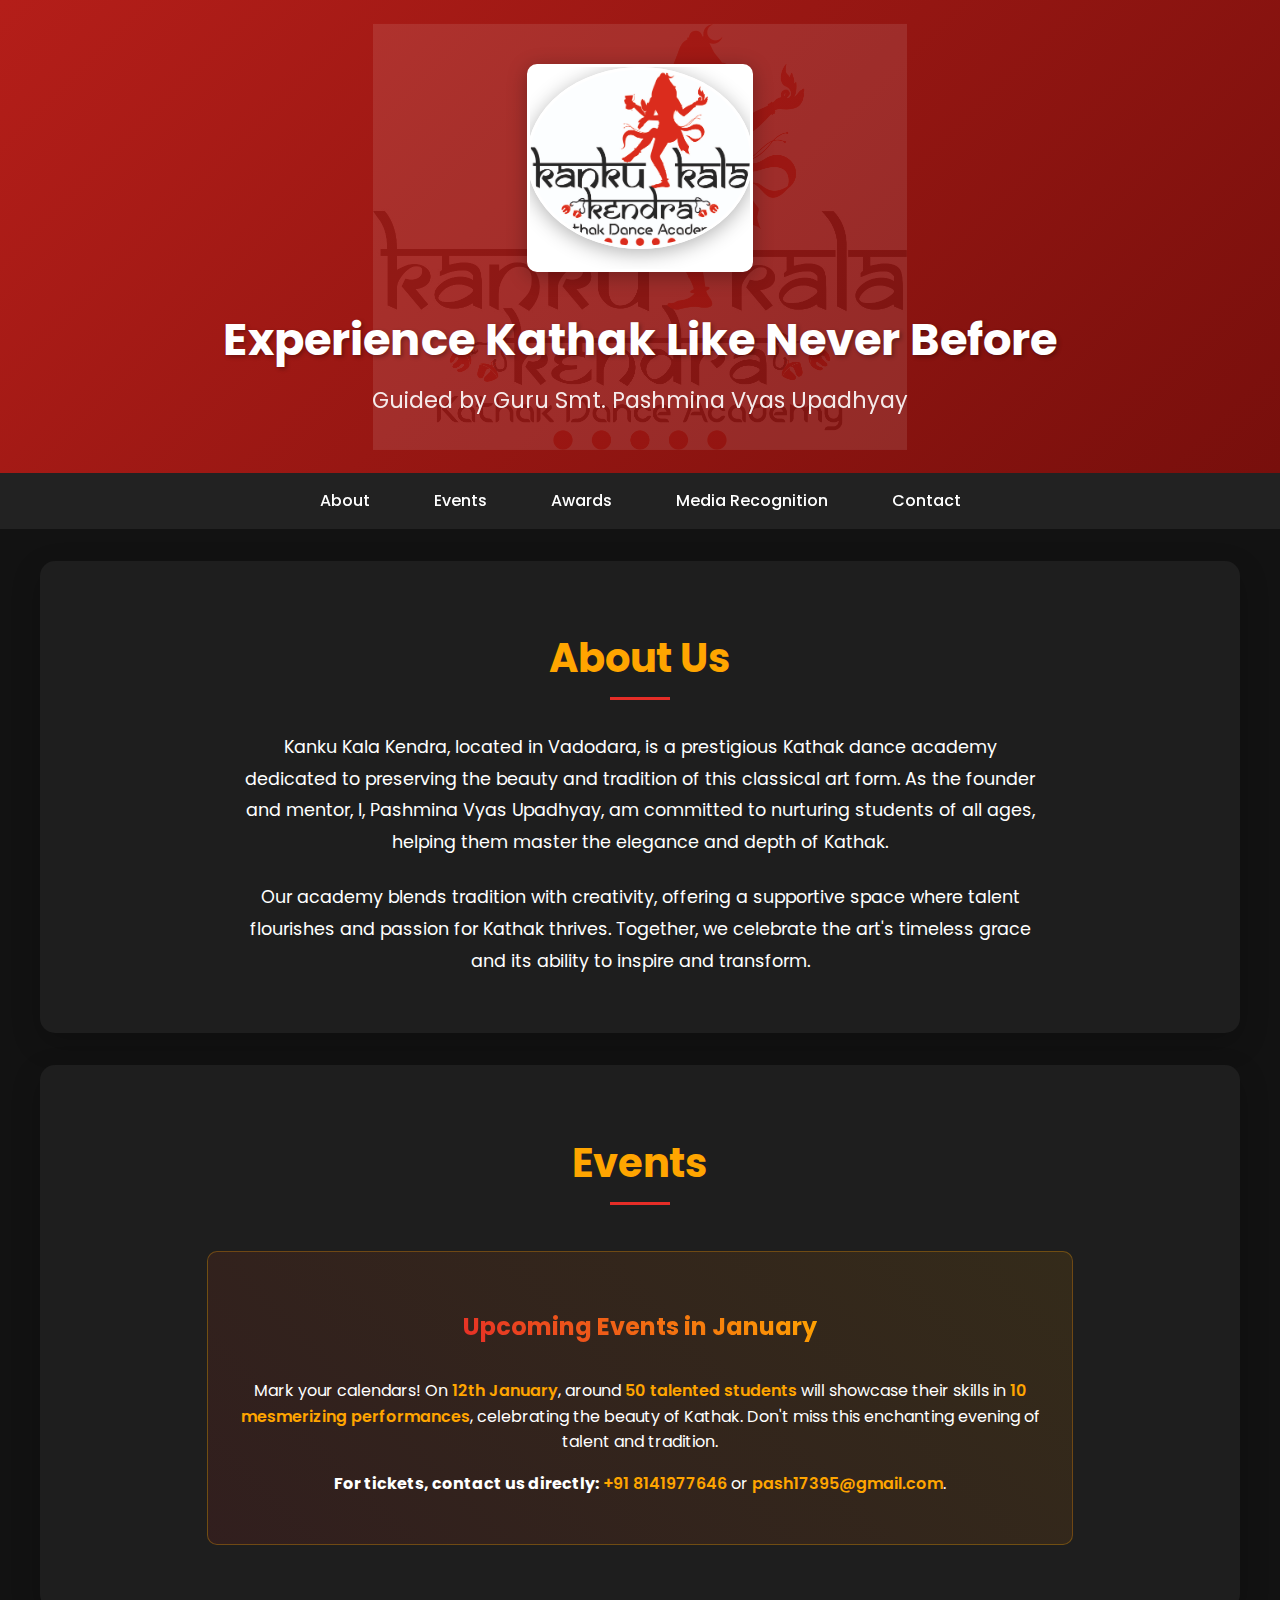
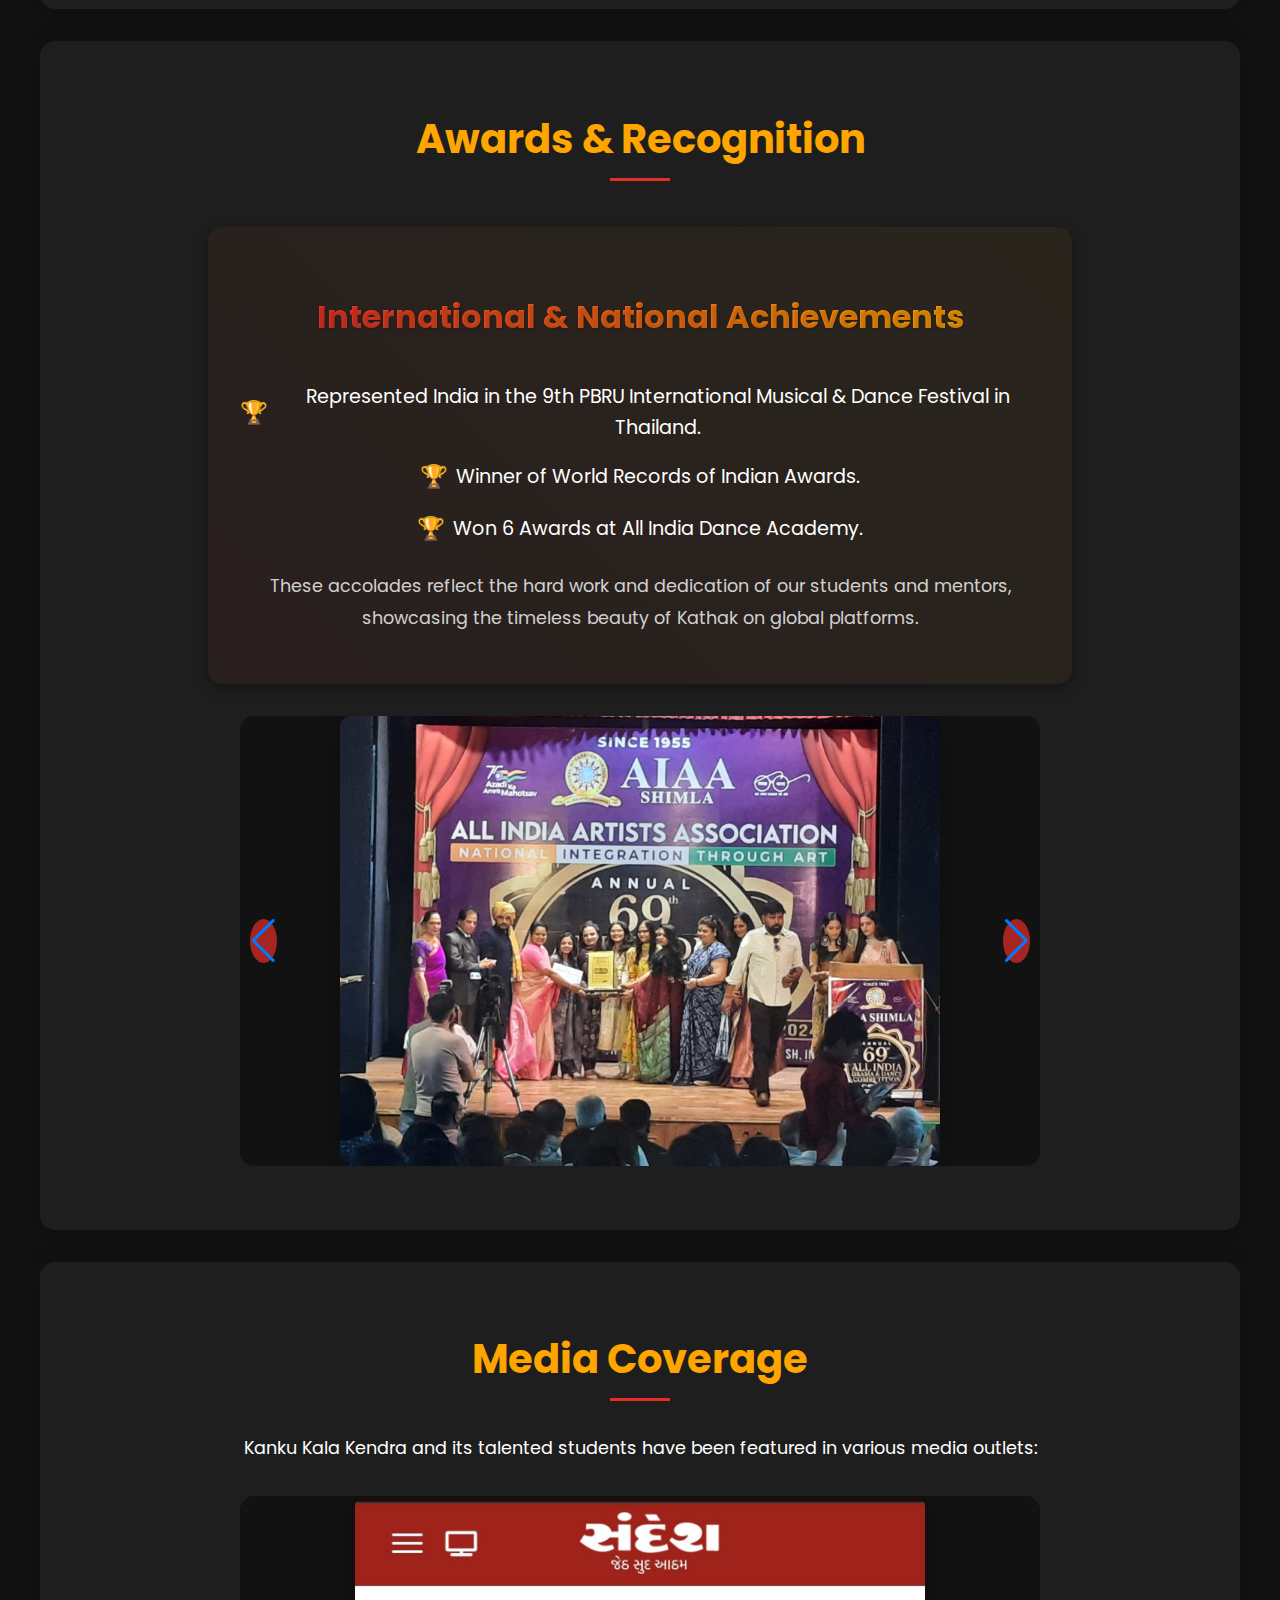
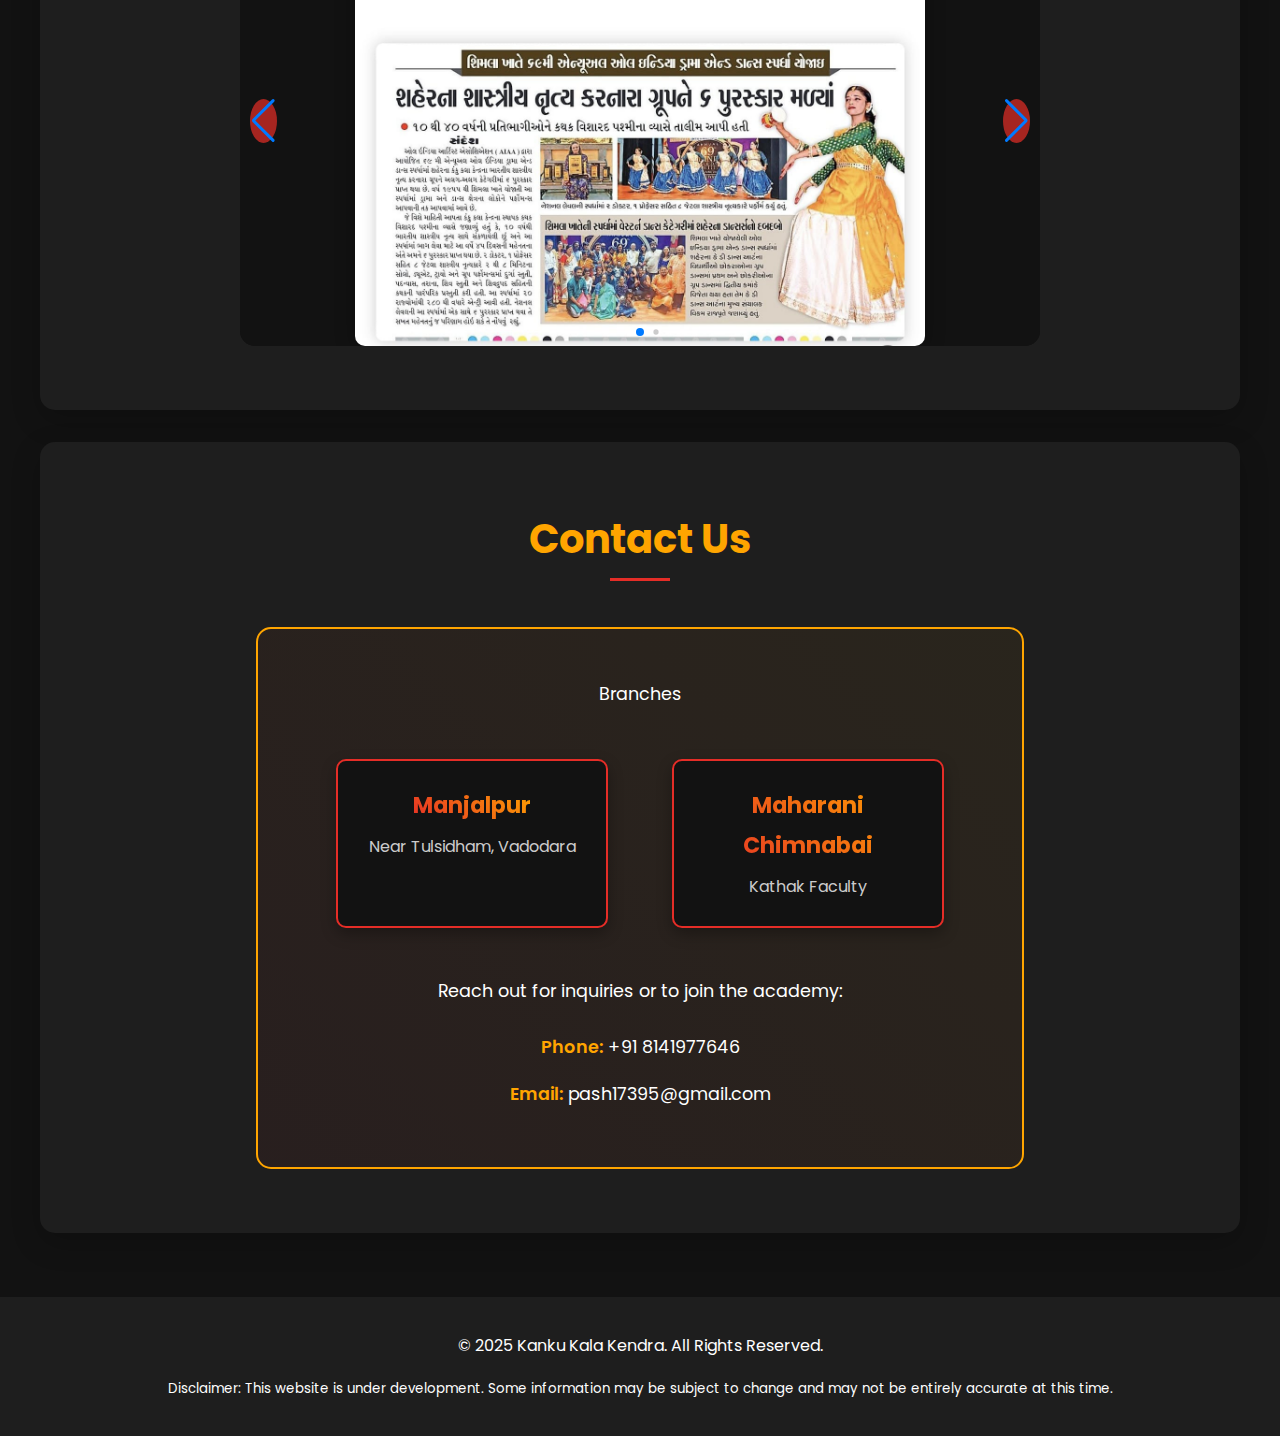
==== commit f7948c6d: "updates" ====
--- a/index.html
+++ b/index.html
@@ -25,17 +25,17 @@
   />
 </head>
 <body>
-  <!-- HERO (Header) -->
-  <header class="hero">
+
+<!-- HERO (Header) -->
+<header class="hero">
     <div class="hero-content">
       <div class="logo-container">
-        <img src="photos/logo/Final_Logo.jpg" alt="Kanku Kala Kendra Logo" class="logo" />
+        <img src="photos/logo/Final_Logo.jpg" alt="Kanku Kala Kendra Logo" class="logo">
       </div>
       <h1 class="main-title">Experience Kathak Like Never Before</h1>
       <p class="subtitle">Guided by Guru Smt. Pashmina Vyas Upadhyay</p>
     </div>
   </header>
-
   <!-- NAV WRAPPER (Hamburger + Nav) -->
   <div class="nav-wrapper">
     <!-- Hamburger Icon -->
@@ -90,55 +90,58 @@
         </p>
       </div>
     </section>
-    
-    <!-- AWARDS SECTION -->
-    <section id="awards" class="animated-section">
-      <h2>Awards & Recognition</h2>
-      <div class="awards-content">
-        <h3>International & National Achievements</h3>
-        <ul>
-          <li>Represented India in the 9th PBRU International Musical & Dance Festival in Thailand.</li>
-          <li>Winner of World Records of Indian Awards.</li>
-          <li>Won 6 Awards at All India Dance Academy.</li>
-        </ul>
-        <p>
-          These accolades reflect the hard work and dedication of our students and mentors, showcasing the timeless beauty of Kathak on global platforms.
-        </p>
-      </div>
-      <!-- Swiper for Awards -->
-      <div class="swiper-container awards-swiper">
+   
+
+<!-- AWARDS SECTION -->
+<section id="awards" class="animated-section">
+    <h2>Awards & Recognition</h2>
+    <div class="awards-content">
+      <h3>International & National Achievements</h3>
+      <ul>
+        <li>Represented India in the 9th PBRU International Musical & Dance Festival in Thailand.</li>
+        <li>Winner of World Records of Indian Awards.</li>
+        <li>Won 6 Awards at All India Dance Academy.</li>
+      </ul>
+      <p>These accolades reflect the hard work and dedication of our students and mentors, showcasing the timeless beauty of Kathak on global platforms.</p>
+    </div>
+    <!-- Swiper for Awards -->
+    <div class="swiper-container awards-swiper">
+      <div class="swiper-wrapper">
+        <div class="swiper-slide">
+          <img src="photos/awards/award1.jpg" alt="Award Achievement 1" loading="lazy">
+        </div>
+      </div>
+      <div class="swiper-pagination"></div>
+      <div class="swiper-button-prev"></div>
+      <div class="swiper-button-next"></div>
+    </div>
+  </section>
+
+
+
+   <!-- MEDIA SECTION -->
+<section id="media" class="animated-section">
+    <h2>Media Coverage</h2>
+    <div class="section-content">
+      <p>Kanku Kala Kendra and its talented students have been featured in various media outlets:</p>
+      <div class="swiper-container media-swiper">
         <div class="swiper-wrapper">
           <div class="swiper-slide">
-            <img src="photos/awards/award1.jpg" alt="Award Achievement 1" loading="lazy" />
+            <img src="photos/media/media1.jpg" alt="Media Feature 1" loading="lazy">
           </div>
-          
+          <div class="swiper-slide">
+            <img src="photos/media/media2.jpg" alt="Media Feature 2" loading="lazy">
+          </div>
         </div>
-        <!-- Swiper Pagination & Navigation -->
         <div class="swiper-pagination"></div>
         <div class="swiper-button-prev"></div>
         <div class="swiper-button-next"></div>
       </div>
-    </section>
-
-    <!-- MEDIA SECTION -->
-    <section id="media" class="animated-section">
-      <h2>Media Coverage</h2>
-      <div class="section-content">
-        <p>Kanku Kala Kendra and its talented students have been featured in various media outlets:</p>
-        <div class="swiper-container media-swiper">
-          <div class="swiper-wrapper">
-            <div class="swiper-slide">
-                <img src="photos/media/media1.jpg" alt="Media Feature 1" loading="lazy" />
-                <img src="photos/media/media2.jpg" alt="Media Feature 2" loading="lazy" />
-                
-            </div>
-          </div>
-          <div class="swiper-pagination"></div>
-          <div class="swiper-button-prev"></div>
-          <div class="swiper-button-next"></div>
-        </div>
-      </div>
-    </section>
+    </div>
+  </section>
+
+
+
 
     <!-- CONTACT SECTION -->
     <section id="contact" class="animated-section">
@@ -174,9 +177,10 @@
   <!-- Swiper JS -->
   <script src="https://cdn.jsdelivr.net/npm/swiper@8/swiper-bundle.min.js"></script>
 
-  <!-- Main JS -->
-  <script>
+<!-- Main JS -->
+<script>
     document.addEventListener("DOMContentLoaded", () => {
+      // Initialize Awards Swiper
       const awardsSwiper = new Swiper(".awards-swiper", {
         slidesPerView: 1,
         effect: "slide",
@@ -194,8 +198,14 @@
           nextEl: ".swiper-button-next",
           prevEl: ".swiper-button-prev",
         },
-      });
-
+        loop: true, // Enable continuous loop
+        grabCursor: true, // Changes cursor to grab when hovering
+        keyboard: {
+          enabled: true, // Enable keyboard navigation
+        },
+      });
+
+      // Initialize Media Swiper
       const mediaSwiper = new Swiper(".media-swiper", {
         slidesPerView: 1,
         effect: "slide",
@@ -213,13 +223,71 @@
           nextEl: ".swiper-button-next",
           prevEl: ".swiper-button-prev",
         },
-      });
-
+        loop: true, // Enable continuous loop
+        grabCursor: true, // Changes cursor to grab when hovering
+        keyboard: {
+          enabled: true, // Enable keyboard navigation
+        },
+      });
+
+      // Handle image loading transitions
+      const images = document.querySelectorAll('img');
+      images.forEach(img => {
+        // Check if image is already loaded
+        if (img.complete) {
+          img.classList.add('loaded');
+        } else {
+          // Add loaded class when image loads
+          img.addEventListener('load', () => {
+            img.classList.add('loaded');
+          });
+          // Handle error case
+          img.addEventListener('error', () => {
+            console.error('Error loading image:', img.src);
+          });
+        }
+      });
+
+      // Handle hamburger menu
       const hamburgerBtn = document.querySelector(".hamburger");
       const navWrapper = document.querySelector(".nav-wrapper");
+      const navLinks = document.querySelectorAll('.nav-link');
 
       hamburgerBtn.addEventListener("click", () => {
         navWrapper.classList.toggle("open-nav");
+      });
+
+      // Close mobile menu when clicking a link
+      navLinks.forEach(link => {
+        link.addEventListener('click', () => {
+          if (navWrapper.classList.contains('open-nav')) {
+            navWrapper.classList.remove('open-nav');
+          }
+        });
+      });
+
+      // Close mobile menu when clicking outside
+      document.addEventListener('click', (event) => {
+        if (!navWrapper.contains(event.target) && !hamburgerBtn.contains(event.target)) {
+          navWrapper.classList.remove('open-nav');
+        }
+      });
+
+      // Smooth scroll for navigation links
+      document.querySelectorAll('a[href^="#"]').forEach(anchor => {
+        anchor.addEventListener('click', function (e) {
+          e.preventDefault();
+          const targetId = this.getAttribute('href');
+          if (targetId === '#') return;
+          
+          const targetElement = document.querySelector(targetId);
+          if (targetElement) {
+            targetElement.scrollIntoView({
+              behavior: 'smooth',
+              block: 'start'
+            });
+          }
+        });
       });
     });
   </script>
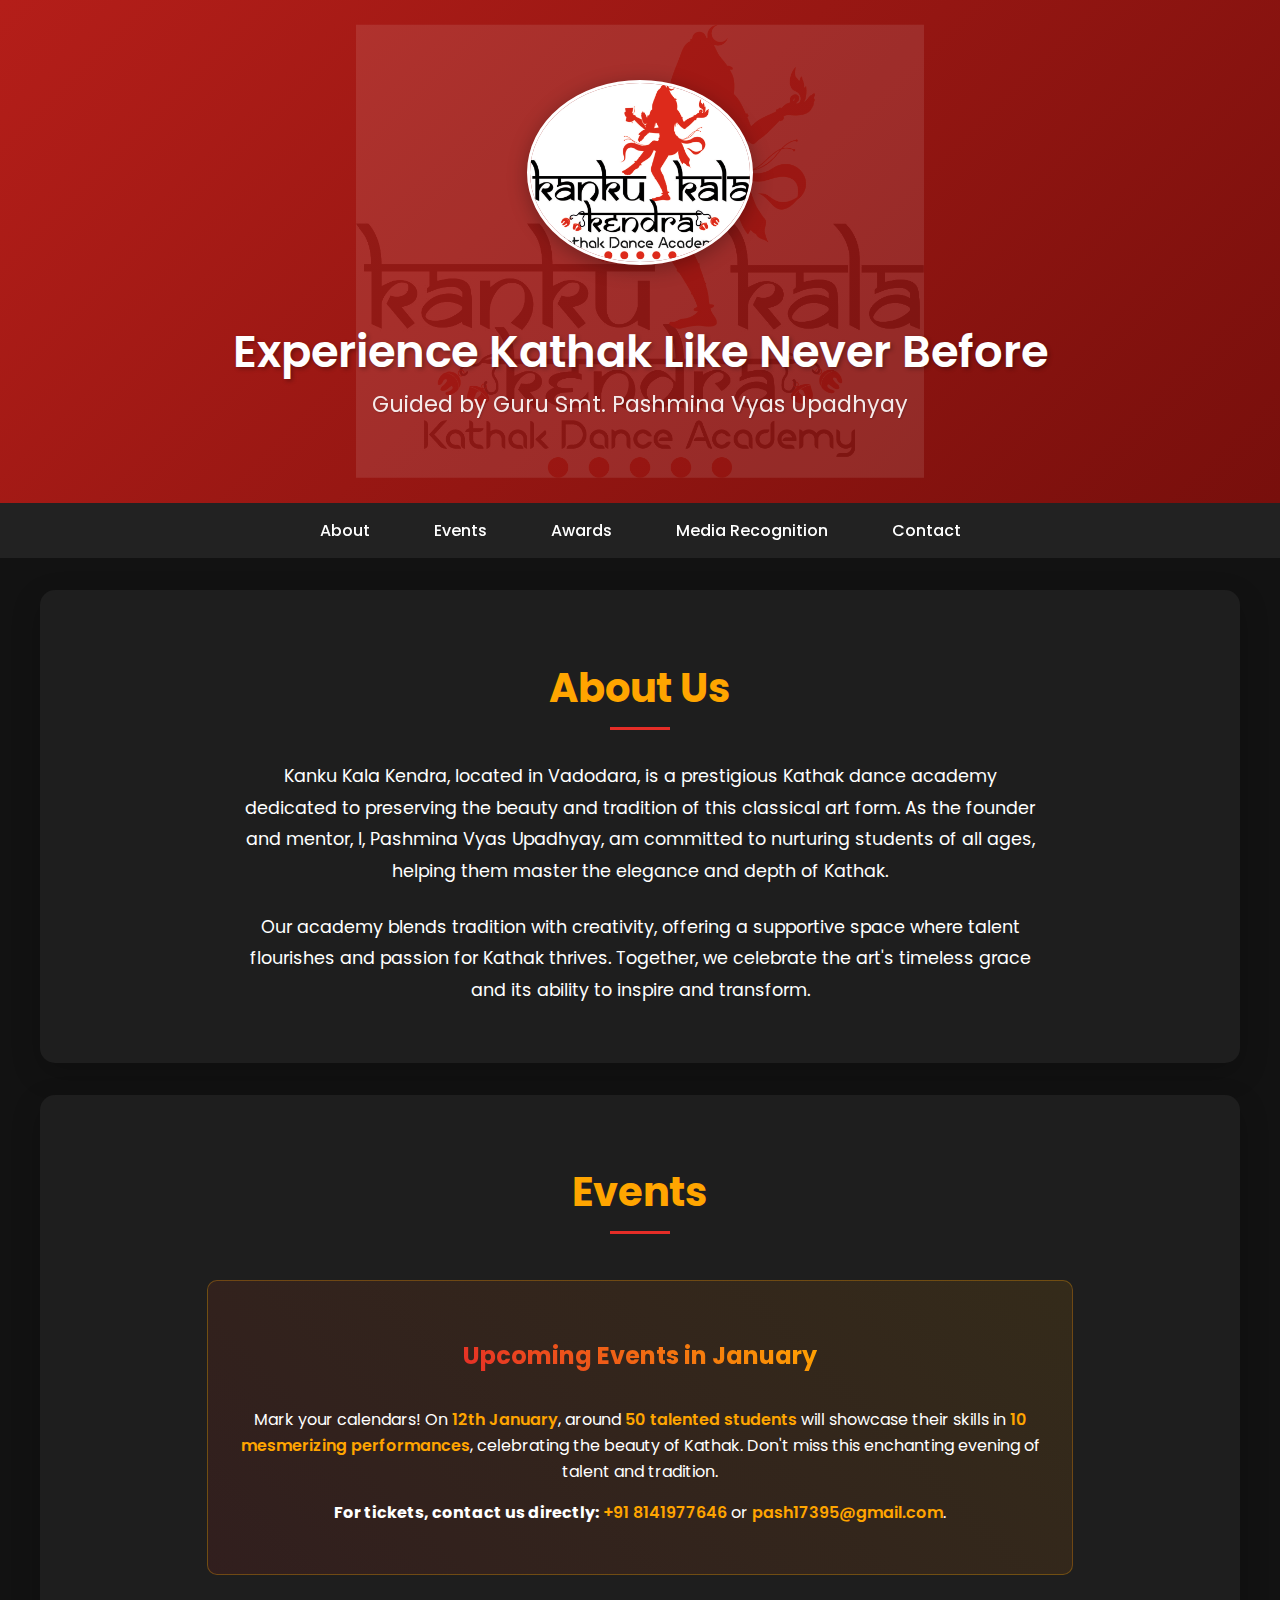
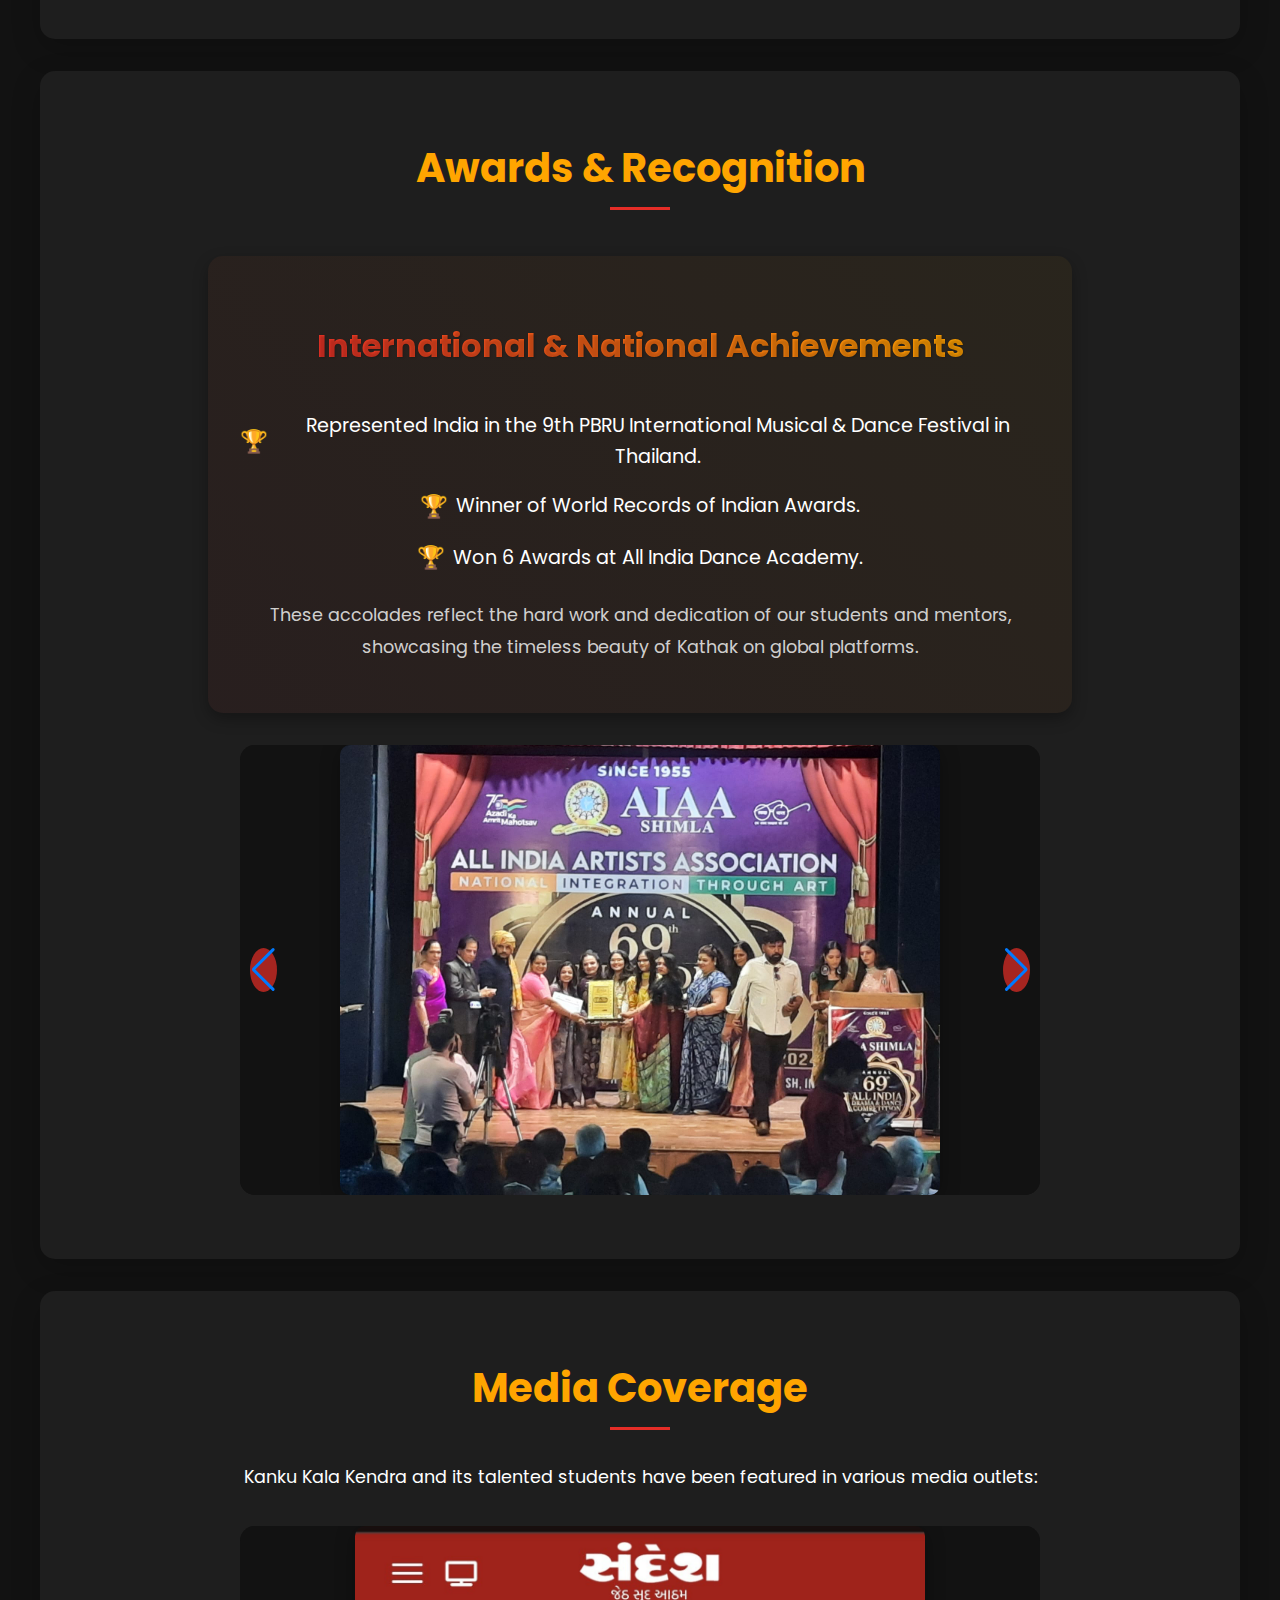
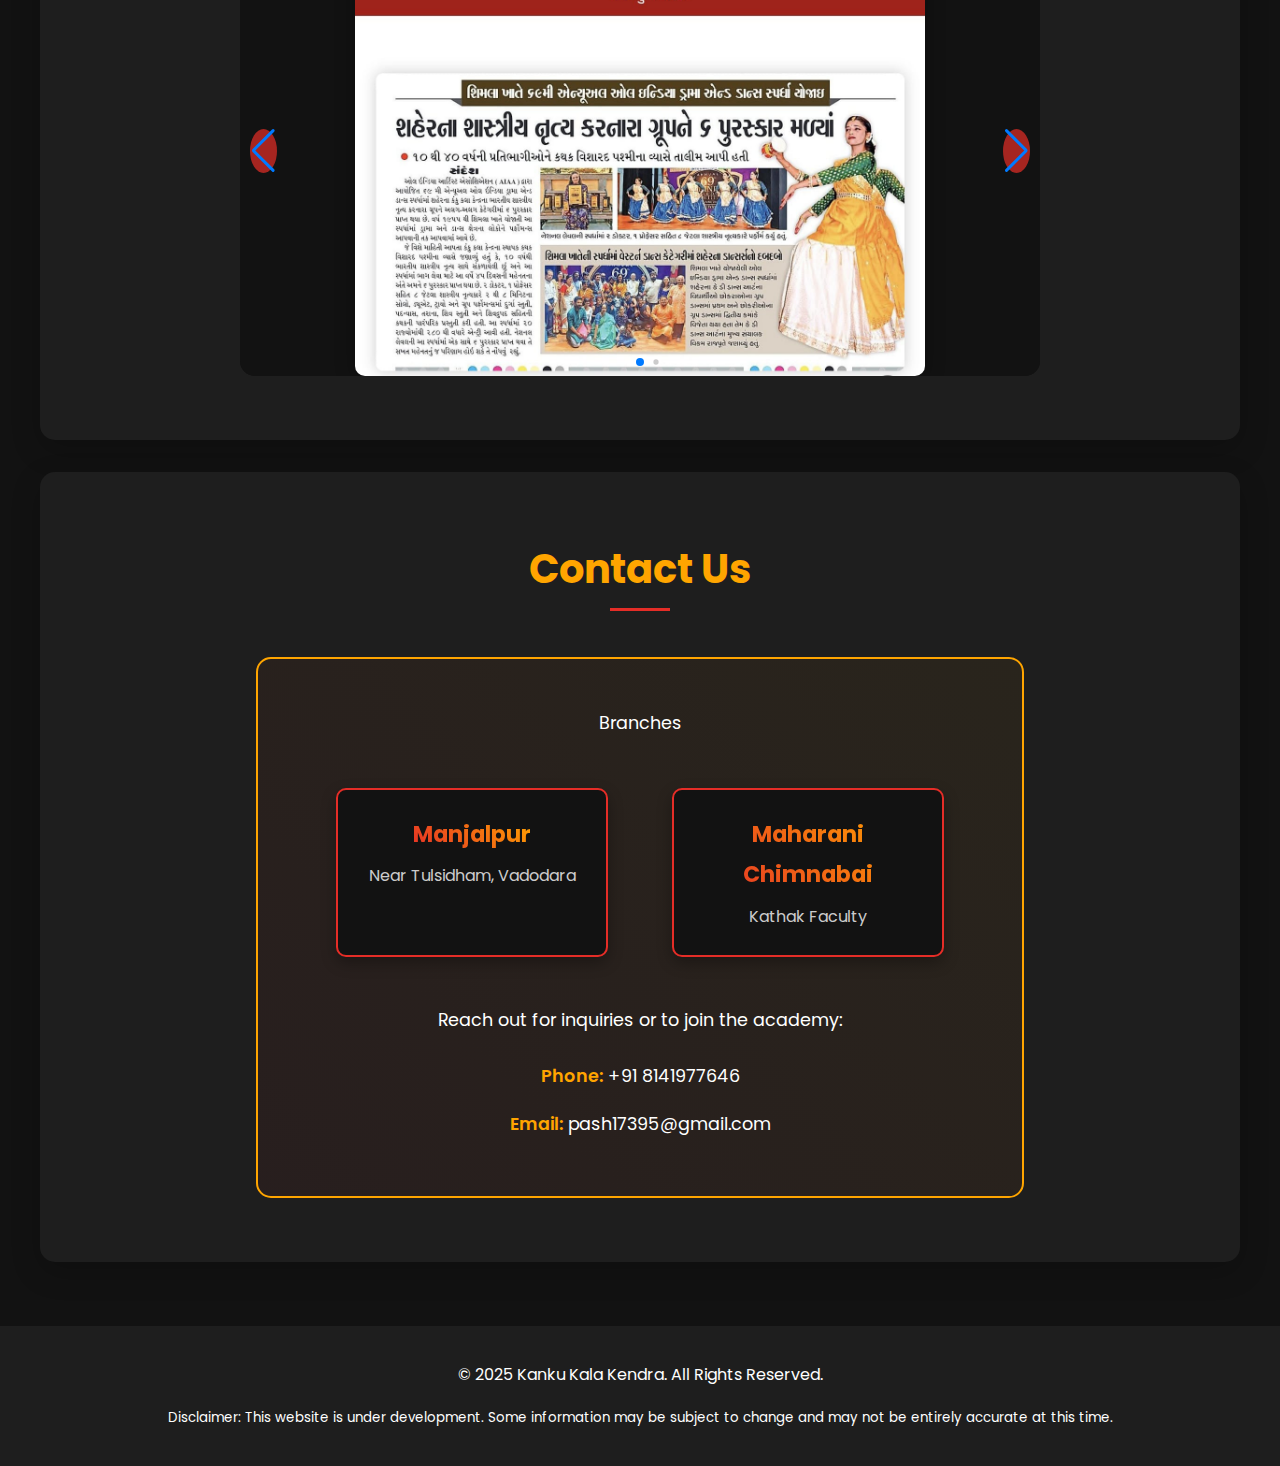
==== commit 03f019a1: "updates" ====
--- a/index.html
+++ b/index.html
@@ -30,7 +30,7 @@
 <header class="hero">
     <div class="hero-content">
       <div class="logo-container">
-        <img src="photos/logo/Final_Logo.jpg" alt="Kanku Kala Kendra Logo" class="logo">
+        <img src="photos/logo/Final_Logo_2.png" alt="Kanku Kala Kendra Logo" class="logo">
       </div>
       <h1 class="main-title">Experience Kathak Like Never Before</h1>
       <p class="subtitle">Guided by Guru Smt. Pashmina Vyas Upadhyay</p>
--- a/style.css
+++ b/style.css
@@ -43,18 +43,16 @@
   /* ------------------------- */
   /* Hero Section (Header)     */
   /* ------------------------- */
-  .hero {
-    background: linear-gradient(
-      135deg,
-      rgba(180, 30, 25, 1) 0%,
-      rgba(120, 15, 12, 1) 100%
-    );
-    min-height: 400px;
+  /* Hero Section */
+.hero {
+    background: linear-gradient(135deg, rgba(180, 30, 25, 1) 0%, rgba(120, 15, 12, 1) 100%);
+    min-height: 500px; /* Increased height */
     display: flex;
     align-items: center;
     justify-content: center;
     position: relative;
     overflow: hidden;
+    padding: 3rem 0; /* Added padding */
   }
   
   .hero-content {
@@ -62,57 +60,112 @@
     position: relative;
     z-index: 1;
     padding: 2rem var(--spacing-unit);
-  }
-  
+    max-width: 1200px;
+    margin: 0 auto;
+  }
+  
+  .logo-container {
+    display: flex;
+    justify-content: center;
+    align-items: center;
+    margin: 0 auto 2.5rem;
+    width: 350px; /* Increased width significantly */
+    height: auto;
+    background: none;
+    box-shadow: none;
+    border: none;
+    border-radius: 0;
+    overflow: visible;
+    padding: 0;
+    position: relative; /* Added position relative */
+  }
+  
+  .logo {
+    width: 100%;
+    height: auto;
+    object-fit: contain;
+    display: block; /* Added display block */
+    margin: 0 auto; /* Center the image */
+  }
+  
+  /* Background watermark adjustment */
   .hero::after {
     content: "";
     position: absolute;
-    width: 90%;
-    height: 90%;
-    background: url("photos/logo/Final_Logo.jpg") center/contain no-repeat;
-    opacity: 0.1;
+    width: 100%;
+    height: 100%;
+    background: url("photos/logo/Final_Logo.jpg") center/35% no-repeat;
+    opacity: 0.05;
     top: 50%;
     left: 50%;
     transform: translate(-50%, -50%);
     z-index: 0;
   }
   
-  .logo-container {
-    display: flex; /* Flexbox for centering */
-    justify-content: center; /* Center horizontally */
-    align-items: center; /* Center vertically */
-    margin: 2rem auto; /* Add space around the logo */
-    width: 220px; /* Define width (adjust as needed) */
-    height: auto; /* Maintain aspect ratio */
-    background-color: white; /* White background for contrast */
-    box-shadow: 0 4px 20px rgba(0, 0, 0, 0.3); /* Add shadow for depth */
-    border: 3px solid var(--text-color); /* Border for the logo */
-    border-radius: 10px; /* Slightly rounded corners for a rectangle */
-    overflow: hidden; /* Prevent image overflow */
-  }
-  
-  .logo-container img {
-    width: 100%; /* Scale the image to fit the container */
-    height: auto; /* Maintain aspect ratio */
-    object-fit: contain; /* Ensure the logo fits properly without cropping */
-  }
-  
-  
-  
+  /* Responsive adjustments */
+  @media (max-width: 768px) {
+    .logo-container {
+      width: 300px;
+    }
+  }
+  
+  @media (max-width: 480px) {
+    .logo-container {
+      width: 250px;
+    }
+  }
 
   
+  
+
+  
   .main-title {
-    font-size: 2.8rem;
-    margin: 0.5rem 0;
+    font-size: 3.5rem; /* Larger title */
+    margin: 0 0 1rem;
     color: var(--text-color);
     text-shadow: 2px 2px 4px rgba(0, 0, 0, 0.3);
+    font-weight: 600;
+    line-height: 1.2;
   }
   
   .subtitle {
-    font-size: 1.4rem;
+    font-size: 1.6rem;
     color: var(--text-color);
     opacity: 0.9;
-    margin-top: 0.5rem;
+    margin: 0;
+    font-weight: 400;
+    text-shadow: 1px 1px 2px rgba(0, 0, 0, 0.2);
+  }
+  
+  
+  
+  /* Responsive adjustments */
+  @media (max-width: 768px) {
+    .main-title {
+      font-size: 2.5rem;
+    }
+    
+    .subtitle {
+      font-size: 1.3rem;
+    }
+    
+    .logo-container {
+      width: 150px;
+    }
+  }
+  
+  @media (max-width: 480px) {
+    .main-title {
+      font-size: 2rem;
+    }
+    
+    .subtitle {
+      font-size: 1.1rem;
+    }
+    
+    .logo-container {
+      width: 120px;
+    }
   }
   
   /* ------------------------- */
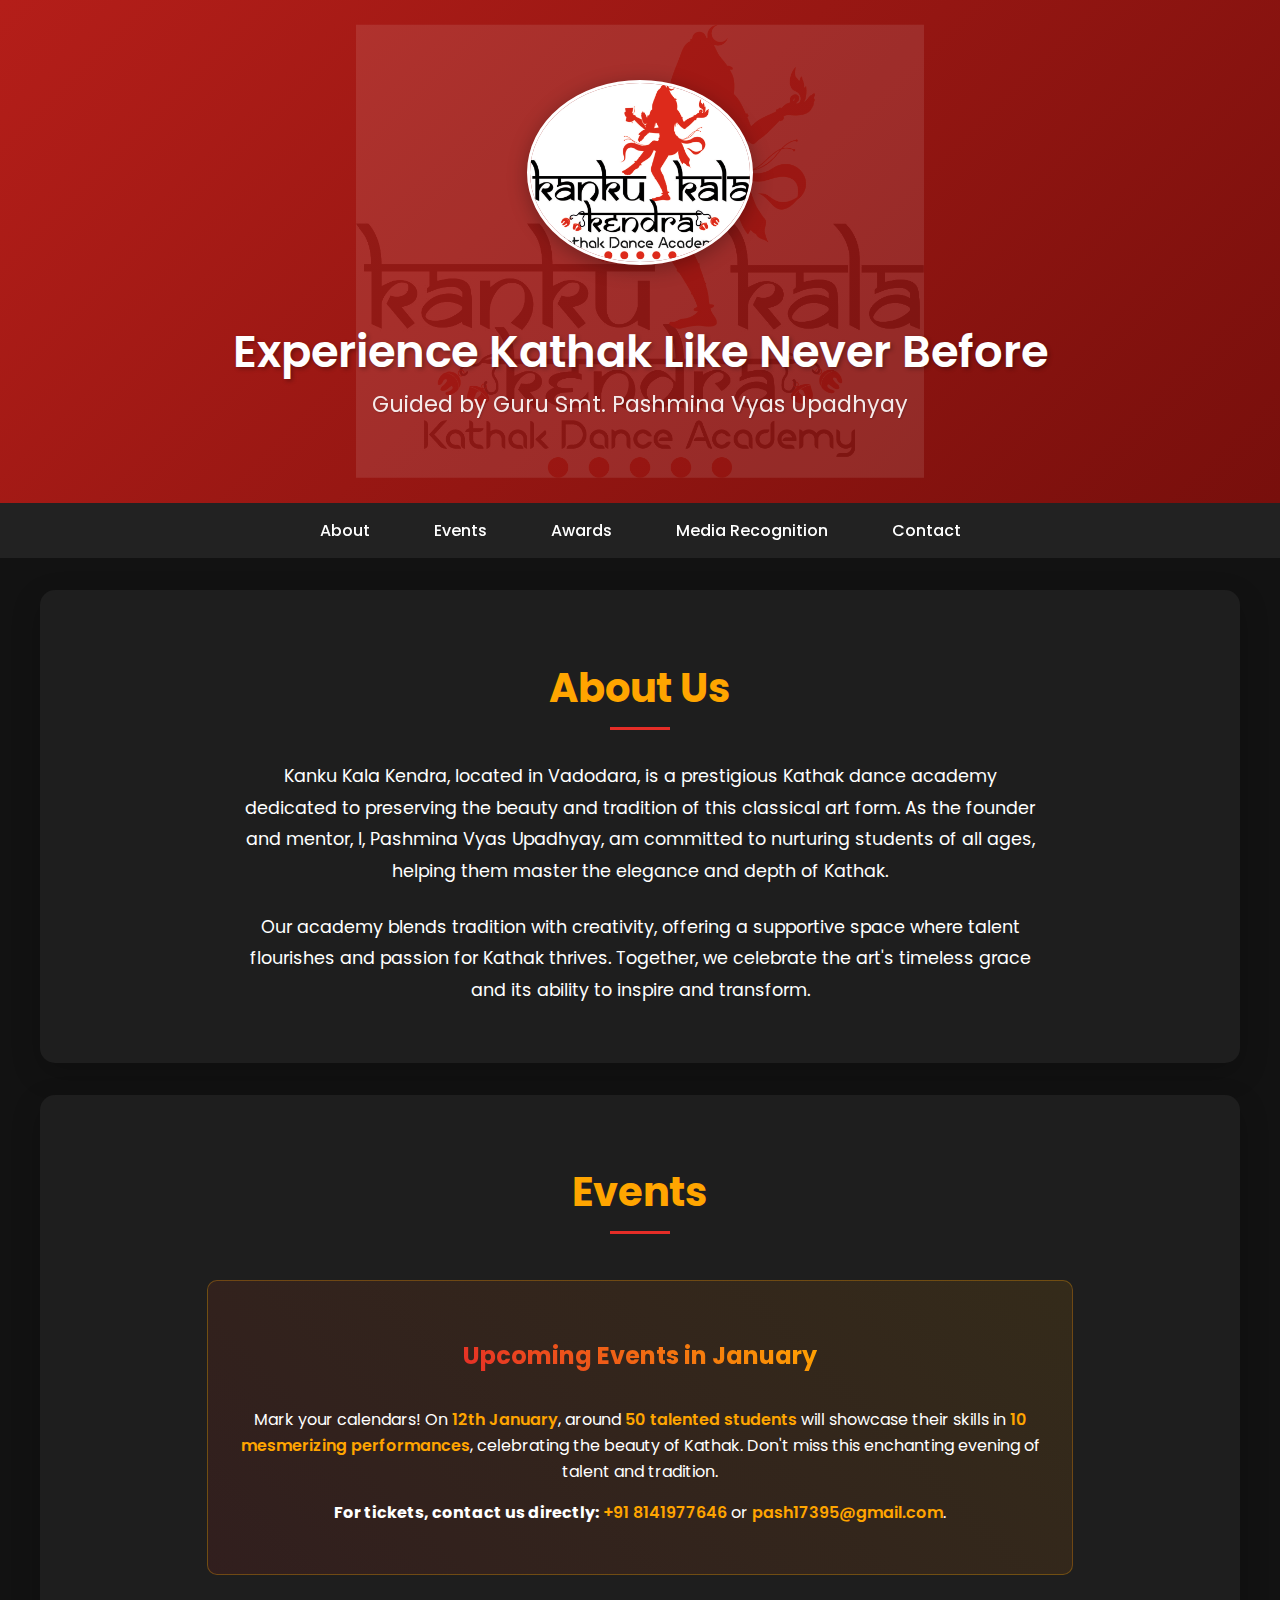
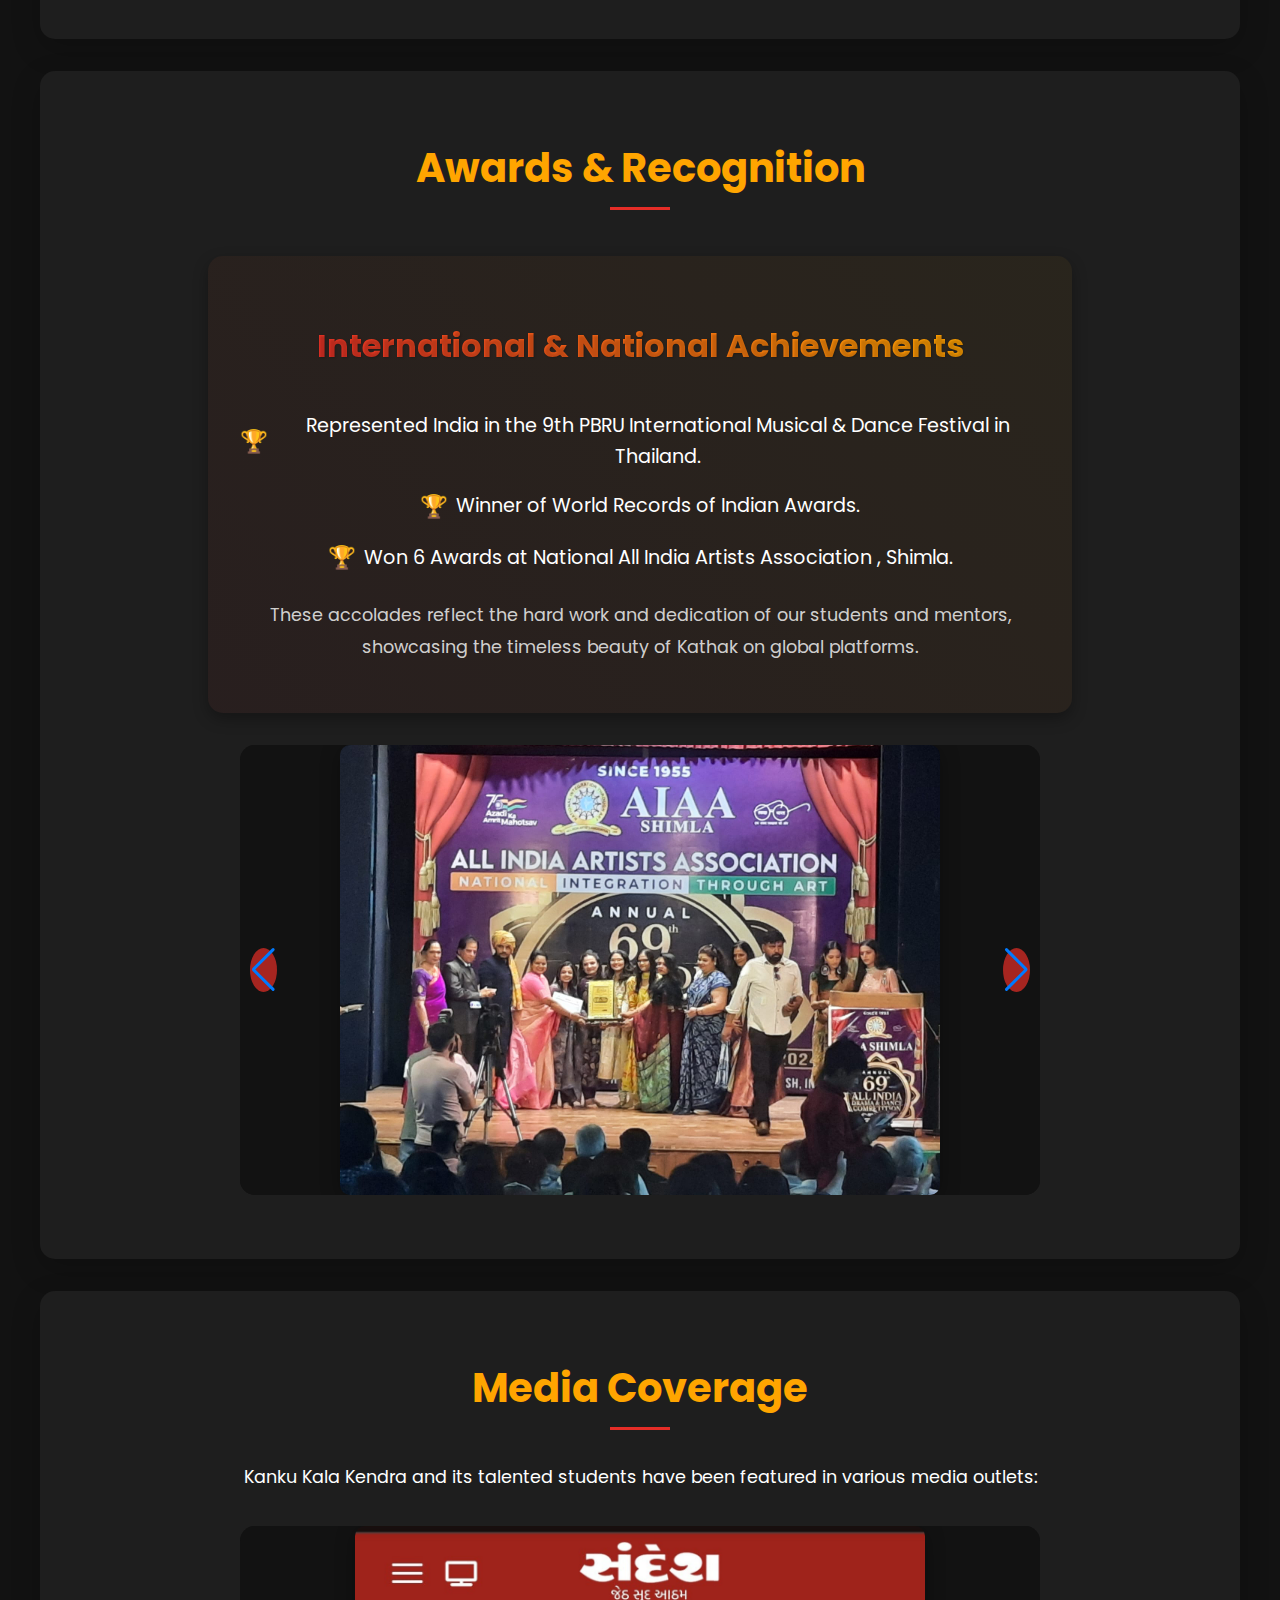
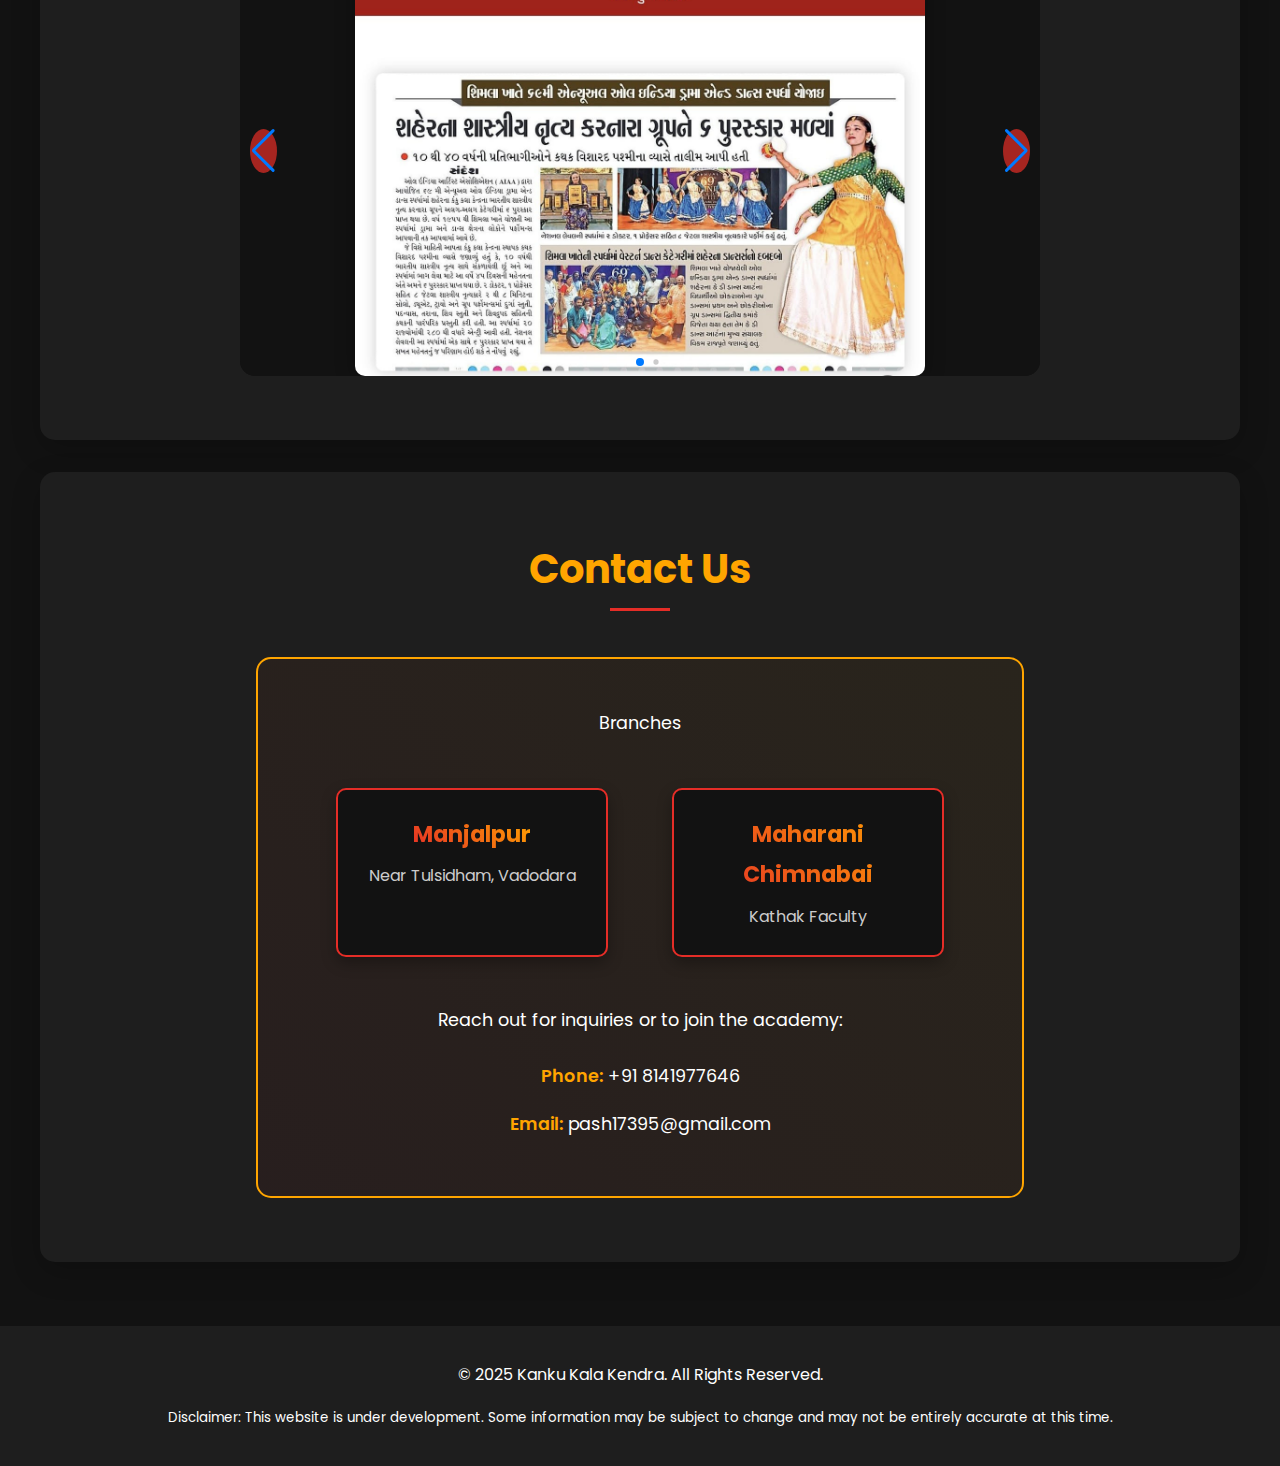
==== commit 8fac35d2: "text update" ====
--- a/index.html
+++ b/index.html
@@ -100,7 +100,7 @@
       <ul>
         <li>Represented India in the 9th PBRU International Musical & Dance Festival in Thailand.</li>
         <li>Winner of World Records of Indian Awards.</li>
-        <li>Won 6 Awards at All India Dance Academy.</li>
+        <li>Won 6 Awards at National All India Artists Association , Shimla.</li>
       </ul>
       <p>These accolades reflect the hard work and dedication of our students and mentors, showcasing the timeless beauty of Kathak on global platforms.</p>
     </div>
